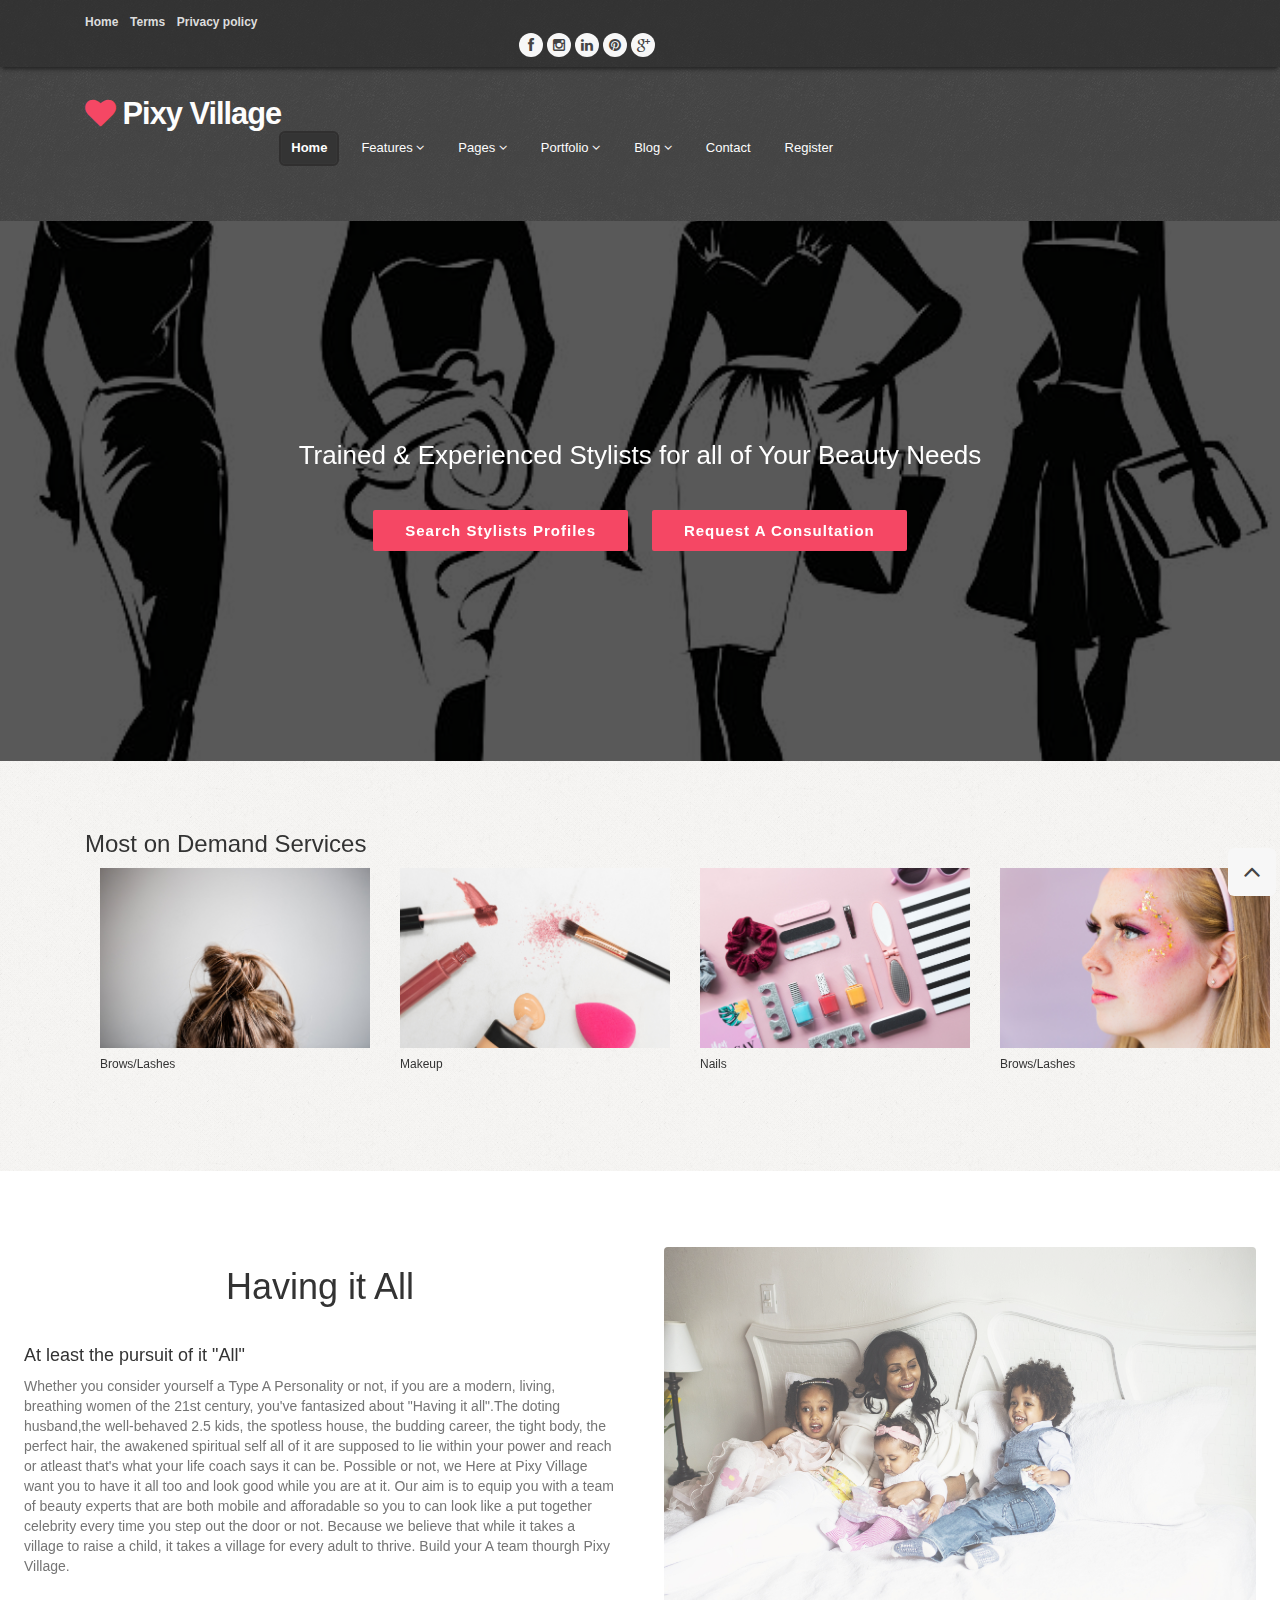
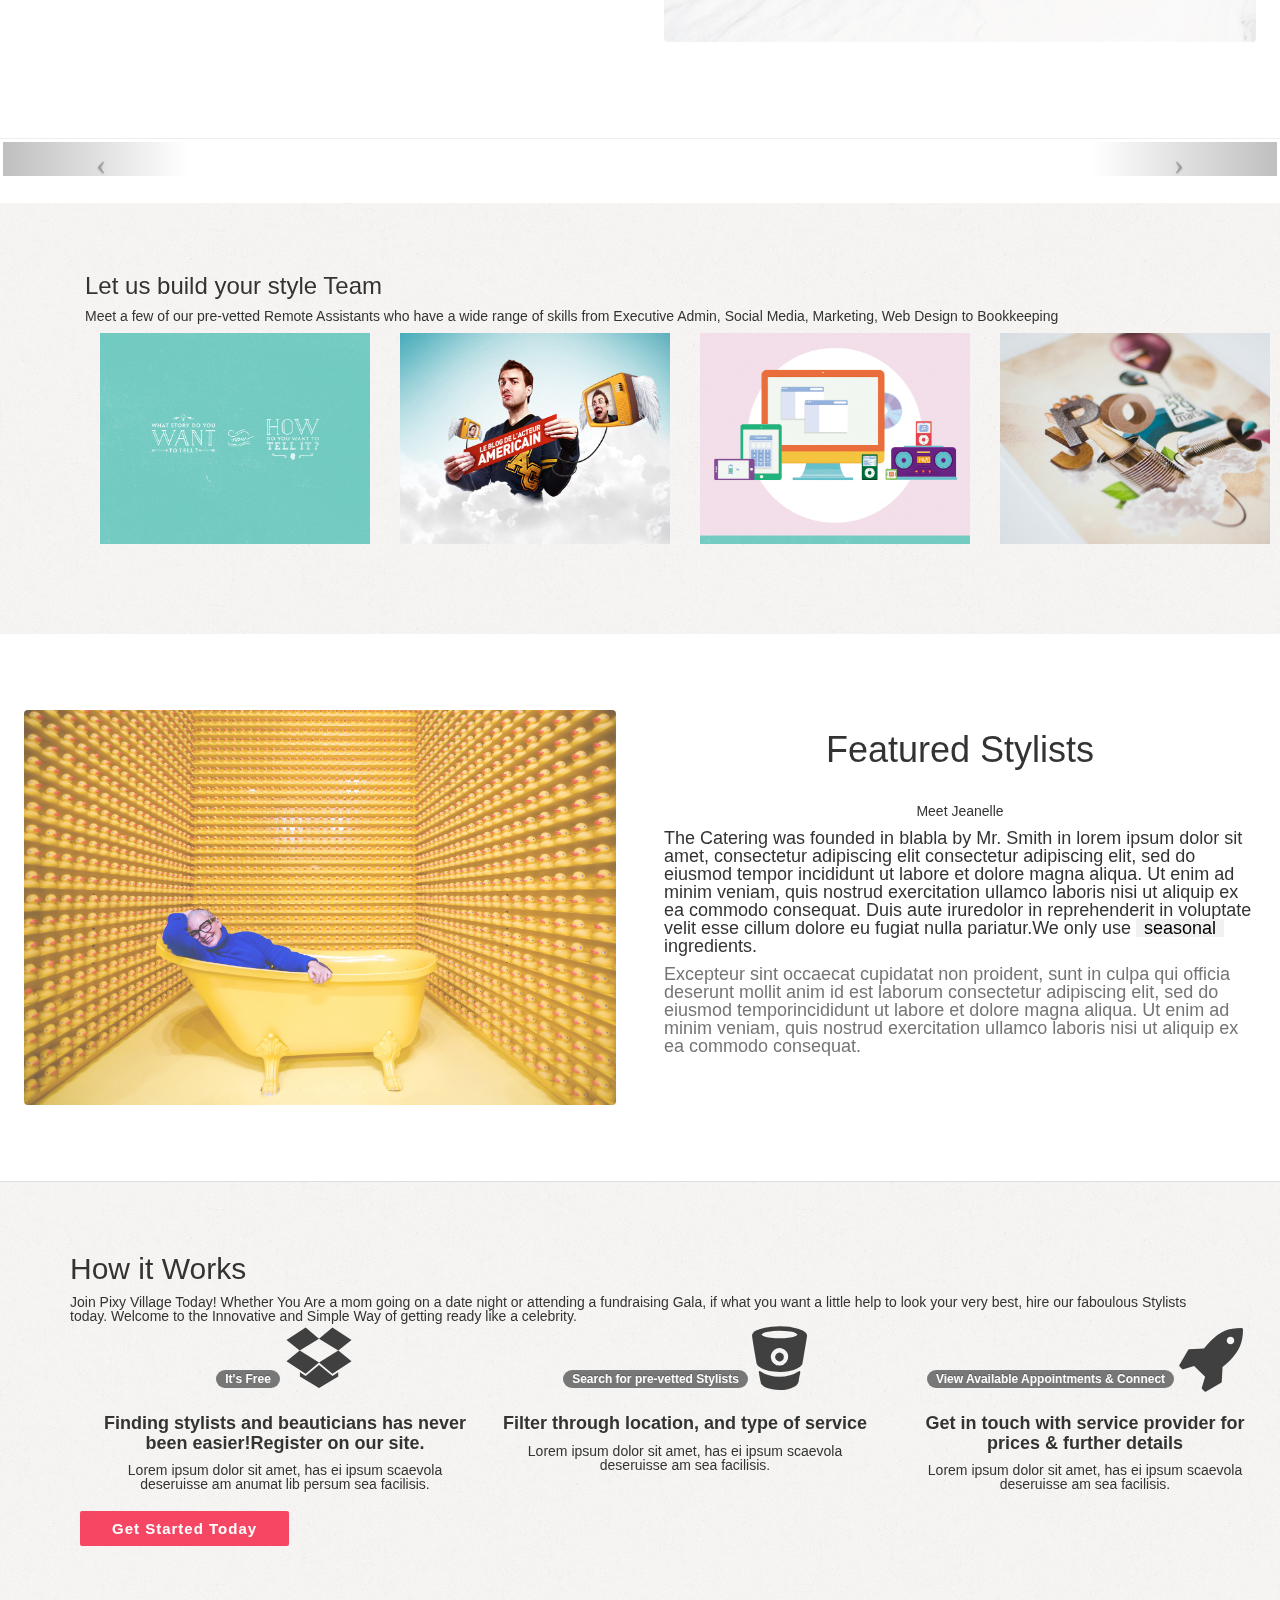
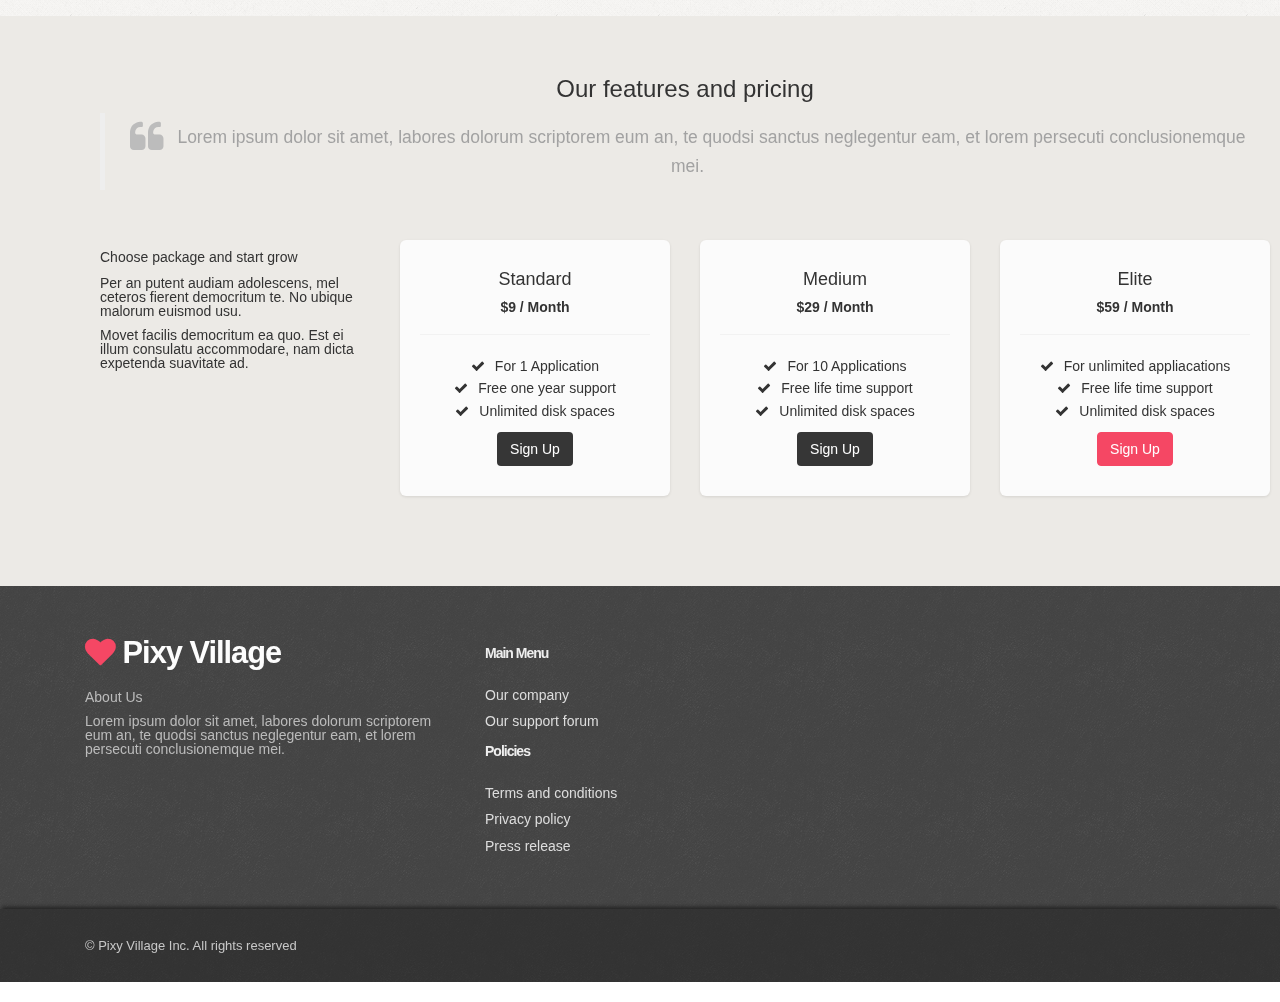
==== index.html @ 8a47b2da "Initial commit" ====
<!DOCTYPE html>
<html lang="en">

<head>
  <meta charset="utf-8">
  <title>Pixy Village</title>
  <meta name="viewport" content="width=device-width, initial-scale=1.0" />
  <meta name="description" content="Beauty Services Marketplace" />
  <meta name="author" content="" />

  <!-- css -->
  <link href="css/bootstrap.css" rel="stylesheet" />
  <link href="css/bootstrap-responsive.css" rel="stylesheet" />
  <link href="css/prettyPhoto.css" rel="stylesheet" />
  <link href="https://fonts.googleapis.com/css?family=Open+Sans:300,400,600,700" rel="stylesheet">
  <link href="css/style.css" rel="stylesheet">
  <link rel="stylesheet" href="https://www.w3schools.com/w3css/4/w3.css">
  <link rel="stylesheet" href="https://maxcdn.bootstrapcdn.com/bootstrap/3.4.0/css/bootstrap.min.css">
  <script src="https://ajax.googleapis.com/ajax/libs/jquery/3.4.1/jquery.min.js"></script>
  <script src="https://maxcdn.bootstrapcdn.com/bootstrap/3.4.0/js/bootstrap.min.js"></script>

  <!-- Theme skin -->
  <link id="t-colors" href="color/default.css" rel="stylesheet" />

  <!-- Fav and touch icons -->
  <link rel="apple-touch-icon-precomposed" sizes="144x144" href="ico/apple-touch-icon-144-precomposed.png" />
  <link rel="apple-touch-icon-precomposed" sizes="114x114" href="ico/apple-touch-icon-114-precomposed.png" />
  <link rel="apple-touch-icon-precomposed" sizes="72x72" href="ico/apple-touch-icon-72-precomposed.png" />
  <link rel="apple-touch-icon-precomposed" href="ico/apple-touch-icon-57-precomposed.png" />
  <link rel="shortcut icon" href="ico/favicon.png" />


</head>

<body>
  <div id="wrapper">
    <!-- start header -->
    <header>
      <div class="top">
        <div class="container">
          <div class="row">
            <div class="span6">
              <ul class="topmenu">
                <li><a href="#">Home</a> &#47;</li>
                <li><a href="#">Terms</a> &#47;</li>
                <li><a href="#">Privacy policy</a></li>
              </ul>
            </div>
            <div class="span6">

              <ul class="social-network">
                <li><a href="https://www.facebook.com/Pixy-Village-365127254213004/" data-placement="bottom" title="Facebook"><i class="icon-circled icon-bglight icon-facebook"></i></a></li>
                <li><a href="#" data-placement="bottom" title="Instagram"><i class="icon-circled icon-bglight icon-instagram"></i></a></li>
                <li><a href="#" data-placement="bottom" title="Linkedin"><i class="icon-circled icon-linkedin icon-bglight"></i></a></li>
                <li><a href="#" data-placement="bottom" title="Pinterest"><i class="icon-circled icon-pinterest  icon-bglight"></i></a></li>
                <li><a href="#" data-placement="bottom" title="Google +"><i class="icon-circled icon-google-plus icon-bglight"></i></a></li>
              </ul>

            </div>
          </div>
        </div>
      </div>
      <div class="container">


        <div class="row nomargin">
          <div class="span4">
            <div class="logo">
              <h1><a href="index.html"><i class="icon-tint"></i> Pixy Village </a></h1>
            </div>
          </div>
          <div class="span8">
            <div class="navbar navbar-static-top">
              <div class="navigation">
                <nav>
                  <ul class="nav topnav">
                    <li class="active">
                      <a href="index.html">Home</a>
                    </li>
                    <li class="dropdown">
                      <a href="#">Features <i class="icon-angle-down"></i></a>
                      <ul class="dropdown-menu">
                        <li><a href="typography.html">What We Do</a></li>
                        <li><a href="Blog.html">Blog/a></li>
                        <li><a href="icons.html">Icons</a></li>
                        <li><a href="icon-variations.html">Icon variations</a></li>
                      </ul>
                    </li>
                    <li class="dropdown">
                      <a href="#">Pages <i class="icon-angle-down"></i></a>
                      <ul class="dropdown-menu">
                        <li><a href="about.html">About us</a></li>
                        <li><a href="contact.html">Contact</a></li>
                        <li><a href="404.html">404</a></li>
                      </ul>
                    </li>
                    <li class="dropdown">
                      <a href="#">Portfolio <i class="icon-angle-down"></i></a>
                      <ul class="dropdown-menu">
                        <li><a href="portfolio-2cols.html">Portfolio 2 columns</a></li>
                        <li><a href="portfolio-3cols.html">Portfolio 3 columns</a></li>
                        <li><a href="portfolio-4cols.html">Portfolio 4 columns</a></li>
                        <li><a href="portfolio-detail.html">Portfolio detail</a></li>
                      </ul>
                    </li>
                    <li class="dropdown">
                      <a href="#">Blog <i class="icon-angle-down"></i></a>
                      <ul class="dropdown-menu">
                        <li><a href="blog-left-sidebar.html">Blog left sidebar</a></li>
                        <li><a href="blog-right-sidebar.html">Blog right sidebar</a></li>
                        <li><a href="post-left-sidebar.html">Post left sidebar</a></li>
                        <li><a href="post-right-sidebar.html">Post right sidebar</a></li>
                      </ul>
                    </li>
                    <li>
                    <a href="contact.html">Contact </a>
                    </li>
                    <li>
                    <a href="register.html">Register</a>
                    </li>
                  </ul>
                </nav>
              </div>
              <!-- end navigation -->
            </div>
          </div>
        </div>
      </div>
    </header>
    <!-- end header -->

    <!-- section intro -->
    <section id="intro">
      <div class="intro-content">
        <h3>Trained & Experienced Stylists for all of Your Beauty Needs</h3>
      <!--  <h3>Lorem ipsum dolor sit amet, elit persecuti efficiendi</h3> -->
        <div>
          <a href="#content" class="btn-get-started scrollto">Search Stylists Profiles</a>
          <a href="#content" class="btn-get-started scrollto">Request A Consultation</a>
        </div>
      </div>
    </section>
    <!-- /section intro -->


    <section id="works">
      <div class="container">
        <div class="row">
          <div class="span12">
            <h3>Most on Demand Services</h3>
            <div class="row">

              <div class="grid cs-style-3">
                <div class="span3">
                  <div class="item">
                    <figure>
                      <div><img src="img/bun.jpg" alt=""></div>
                        <h6>Brows/Lashes</h6>

                      <figcaption>

                        <p>
                          <a href="img/dummies/works/big.png" data-pretty="prettyPhoto[gallery1]" title="Portfolio caption here"><i class="icon-zoom-in icon-circled icon-bglight icon-2x active"></i></a>
                          <a href="#"><i class="icon-file icon-circled icon-bglight icon-2x active"></i></a>
                        </p>
                      </figcaption>
                    </figure>
                  </div>
                </div>
                <div class="span3">
                  <div class="item">
                    <figure>
                      <div><img src="img/makeup.jpg" alt=""></div>
                      <h6>Makeup</h6>
                      <figcaption>
                        <p>
                          <a href="img/dummies/works/big.png" data-pretty="prettyPhoto[gallery1]" title="Portfolio caption here"><i class="icon-zoom-in icon-circled icon-bglight icon-2x active"></i></a>
                          <a href="#"><i class="icon-file icon-circled icon-bglight icon-2x active"></i></a>
                        </p>
                      </figcaption>
                    </figure>
                  </div>
                </div>
                <div class="span3">
                  <div class="item">
                    <figure>
                      <div><img src="img/nails.jpg" alt=""></div>
                      <h6>Nails</h6>
                      <figcaption>
                        <p>
                          <a href="img/dummies/works/big.png" data-pretty="prettyPhoto[gallery1]" title="Portfolio caption here"><i class="icon-zoom-in icon-circled icon-bglight icon-2x active"></i></a>
                          <a href="#"><i class="icon-file icon-circled icon-bglight icon-2x active"></i></a>
                        </p>
                      </figcaption>
                    </figure>
                  </div>
                </div>
                <div class="span3">
                  <div class="item">
                    <figure>
                      <div><img src="img/glitter-makeup-costume.jpg" alt=""></div>
                      <h6>Brows/Lashes</h6>
                      <figcaption>
                        <p>
                          <a href="img/dummies/works/big.png" data-pretty="prettyPhoto[gallery1]" title="Portfolio caption here"><i class="icon-zoom-in icon-circled icon-bglight icon-2x active"></i></a>
                          <a href="#"><i class="icon-file icon-circled icon-bglight icon-2x active"></i></a>
                        </p>
                      </figcaption>
                    </figure>
                  </div>
                </div>
              </div>

            </div>
          </div>
        </div>
      </div>
    </section>

    <!-- Menu Section -->
      <div class="w3-row w3-padding-64" id="menu">
        <div class="w3-col l6 w3-padding-large">
          <h1 class="w3-center">Having it All</h1><br>
          <h4>At least the pursuit of it "All"</h4>
          <p class="w3-text-grey">Whether you consider yourself a Type A Personality or not, if you are a modern, living,
            breathing women of the 21st century, you've fantasized about "Having it all".The doting husband,the well-behaved 2.5 kids, the spotless house,
            the budding career, the tight body, the perfect hair, the awakened spiritual self all of it are supposed to lie within your power and reach
            or atleast that's what your life coach says it can be. Possible or not, we Here at Pixy Village want you to have it all too and look good while you are at it.
          Our aim is to equip you with a team of beauty experts that are both mobile and afforadable so you to can look like a put together celebrity every time you
          step out the door or not. Because we believe that while it takes a village to raise a child, it takes a village for every adult to thrive. Build your A team thourgh Pixy Village.</p><br>


        </div>

        <div class="w3-col l6 w3-padding-large">
          <img src="img/mother.jpg" class="w3-round w3-image w3-opacity-min" alt="Menu" style="width:100%">
        </div>
      </div>

      <hr>







<!--carousel section-->

<div id="carousel-example-generic" class="carousel slide">
  <!-- Indicators -->
  <ol class="carousel-indicators">
    <li data-target="#carousel-example-generic" data-slide-to="0" class="active"></li>
    <li data-target="#carousel-example-generic" data-slide-to="1"></li>
    <li data-target="#carousel-example-generic" data-slide-to="2"></li>
      <li data-target="#carousel-example-generic" data-slide-to="3"></li>
  </ol>

  <!-- Wrapper for slides -->
  <div class="carousel-inner">
       <!-- Slide -->
    <div class="item active">
        <div class="row">
            <div class="col-sm-3 col-xs-6">
                <img src=img/guido.jpg" alt=""/>
                <div class="carousel-caption">This is a caption</div>
            </div>
            <div class="col-sm-3 col-xs-6">
                <img src="img/guido.jpg" alt=""/>
                <div class="carousel-caption">This is a caption</div>
            </div>
            <div class="col-sm-3 col-xs-6">
                <img src="img/guido.jpg" alt=""/>
                <div class="carousel-caption">This is a caption</div>
            </div>
            <div class="col-sm-3 col-xs-6">
                <img src="img/guido.jpg" alt=""/>
                <div class="carousel-caption">This is a caption</div>
            </div>
        </div>
    </div>
       <!-- Slide -->
    <div class="item">
        <div class="row">
            <div class="col-sm-3 col-xs-6">
                <img src="http://placehold.it/260x180" alt=""/>
                <div class="carousel-caption">This is a caption</div>
            </div>
            <div class="col-sm-3 col-xs-6">
                <img src="http://placehold.it/260x180" alt=""/>
                <div class="carousel-caption">This is a caption</div>
            </div>
            <div class="col-sm-3 col-xs-6">
                <img src="http://placehold.it/260x180" alt=""/>
                <div class="carousel-caption">This is a caption</div>
            </div>
            <div class="col-sm-3 col-xs-6">
                <img src="http://placehold.it/260x180" alt=""/>
                <div class="carousel-caption">This is a caption</div>
            </div>
        </div>
    </div>
       <!-- Slide -->
    <div class="item">
        <div class="row">
            <div class="col-sm-3 col-xs-6">
                <img src="http://placehold.it/260x180" alt=""/>
                <div class="carousel-caption">This is a caption</div>
            </div>
            <div class="col-sm-3 col-xs-6">
                <img src="http://placehold.it/260x180" alt=""/>
                <div class="carousel-caption">This is a caption</div>
            </div>
            <div class="col-sm-3 col-xs-6">
                <img src="http://placehold.it/260x180" alt=""/>
                <div class="carousel-caption">This is a caption</div>
            </div>
            <div class="col-sm-3 col-xs-6">
                <img src="http://placehold.it/260x180" alt=""/>
                <div class="carousel-caption">This is a caption</div>
            </div>
        </div>
    </div>

</div>
  <!-- Controls -->
  <a class="left carousel-control" href="#carousel-example-generic" data-slide="prev">
    <span class="icon-prev"></span>
  </a>
  <a class="right carousel-control" href="#carousel-example-generic" data-slide="next">
    <span class="icon-next"></span>
  </a>


<style>

  .carousel.slide img {
    width:100%;
    height:auto;
}


</style>


<script>
  $('#carousel-example-generic').carousel({wrap: true});

</script>









<!-- Style Team section -->

      <section id="works">
        <div class="container">
          <div class="row">
            <div class="span12">
              <h3>Let us build your style Team</h3>

              <p>Meet a few of our pre-vetted Remote Assistants who have a wide range of skills from Executive Admin, Social Media, Marketing, Web Design to Bookkeeping</p>
              <div class="row">

                <div class="grid cs-style-3">
                  <div class="span3">
                    <div class="item">
                      <figure>
                        <div><img src="img/dummies/works/1.jpg" alt=""></div>
                        <figcaption>
                          <h3>Portfolio name</h3>
                          <p>
                            <a href="img/dummies/works/big.png" data-pretty="prettyPhoto[gallery1]" title="Portfolio caption here"><i class="icon-zoom-in icon-circled icon-bglight icon-2x active"></i></a>
                            <a href="#"><i class="icon-file icon-circled icon-bglight icon-2x active"></i></a>
                          </p>
                        </figcaption>
                      </figure>
                    </div>
                  </div>
                  <div class="span3">
                    <div class="item">
                      <figure>
                        <div><img src="img/dummies/works/2.jpg" alt=""></div>
                        <figcaption>
                          <h3>Portfolio name</h3>
                          <p>
                            <a href="img/dummies/works/big.png" data-pretty="prettyPhoto[gallery1]" title="Portfolio caption here"><i class="icon-zoom-in icon-circled icon-bglight icon-2x active"></i></a>
                            <a href="#"><i class="icon-file icon-circled icon-bglight icon-2x active"></i></a>
                          </p>
                        </figcaption>
                      </figure>
                    </div>
                  </div>
                  <div class="span3">
                    <div class="item">
                      <figure>
                        <div><img src="img/dummies/works/3.jpg" alt=""></div>
                        <figcaption>
                          <h3>Portfolio name</h3>
                          <p>
                            <a href="img/dummies/works/big.png" data-pretty="prettyPhoto[gallery1]" title="Portfolio caption here"><i class="icon-zoom-in icon-circled icon-bglight icon-2x active"></i></a>
                            <a href="#"><i class="icon-file icon-circled icon-bglight icon-2x active"></i></a>
                          </p>
                        </figcaption>
                      </figure>
                    </div>
                  </div>
                  <div class="span3">
                    <div class="item">
                      <figure>
                        <div><img src="img/dummies/works/4.jpg" alt=""></div>
                        <figcaption>
                          <h3>Portfolio name</h3>
                          <p>
                            <a href="img/dummies/works/big.png" data-pretty="prettyPhoto[gallery1]" title="Portfolio caption here"><i class="icon-zoom-in icon-circled icon-bglight icon-2x active"></i></a>
                            <a href="#"><i class="icon-file icon-circled icon-bglight icon-2x active"></i></a>
                          </p>
                        </figcaption>
                      </figure>
                    </div>
                  </div>
                </div>

              </div>
            </div>
          </div>
        </div>
      </section>


    <!-- About Section -->
  <div class="w3-row w3-padding-64" id="about">
    <div class="w3-col m6 w3-padding-large w3-hide-small">
     <img src="img/bathtub.jpg" class="w3-round w3-image w3-opacity-min" alt="Table Setting" width="600" height="750">
    </div>

    <div class="w3-col m6 w3-padding-large">
      <h1 class="w3-center">Featured Stylists</h1><br>
      <h5 class="w3-center">Meet Jeanelle</h5>
      <p class="w3-large">The Catering was founded in blabla by Mr. Smith in lorem ipsum dolor sit amet, consectetur adipiscing elit consectetur adipiscing elit, sed do eiusmod tempor incididunt ut labore et dolore magna aliqua. Ut enim ad minim veniam, quis nostrud exercitation ullamco laboris nisi ut aliquip ex ea commodo consequat. Duis aute iruredolor in reprehenderit in voluptate velit esse cillum dolore eu fugiat nulla pariatur.We only use <span class="w3-tag w3-light-grey">seasonal</span> ingredients.</p>
      <p class="w3-large w3-text-grey w3-hide-medium">Excepteur sint occaecat cupidatat non proident, sunt in culpa qui officia deserunt mollit anim id est laborum consectetur adipiscing elit, sed do eiusmod temporincididunt ut labore et dolore magna aliqua. Ut enim ad minim veniam, quis nostrud exercitation ullamco laboris nisi ut aliquip ex ea commodo consequat.</p>
    </div>
  </div>



    <section id="content">
      <div class="container">

<h2>How it Works</h2>


Join Pixy Village Today! Whether You Are a mom going on a date night or attending a
fundraising Gala, if what you want a little help to look your very best, hire our faboulous Stylists today.
Welcome to the Innovative and Simple Way of getting ready like a celebrity.

        <div class="row">
          <div class="span12">
            <div class="row">
              <div class="span4">
                <div class="box aligncenter">
                  <div class="icon">
                    <span class="badge badge-info badge-circled">It's Free</span>
                    <i class="ico icon-dropbox icon-5x"></i>
                  </div>
                  <div class="text">
                    <h4><strong>Finding stylists and beauticians has never been easier!Register on our site.</strong></h4>
                    <p>
                      Lorem ipsum dolor sit amet, has ei ipsum scaevola deseruisse am anumat lib persum sea facilisis.
                    </p>
                  <!--  <a href="#">Learn More</a> -->
                  </div>
                </div>
              </div>

              <div class="span4">
                <div class="box aligncenter">
                  <div class="icon">
                    <span class="badge badge-success badge-circled">Search for pre-vetted Stylists</span>
                    <i class="ico icon-bitbucket icon-5x"></i>
                  </div>
                  <div class="text">
                    <h4><strong>Filter through location, and type of service</strong></h4>
                    <p>
                      Lorem ipsum dolor sit amet, has ei ipsum scaevola deseruisse am sea facilisis.
                    </p>

                  </div>
                </div>
              </div>
              <div class="span4">
                <div class="box aligncenter">
                  <div class="icon">
                    <span class="badge badge-warning badge-circled">View Available Appointments & Connect</span>
                    <i class="ico icon-rocket icon-5x"></i>
                  </div>
                  <div class="text">
                    <h4><strong>Get in touch with service provider for prices & further details</strong></h4>
                    <p>
                      Lorem ipsum dolor sit amet, has ei ipsum scaevola deseruisse am sea facilisis.
                    </p>

                  </div>
                </div>
              </div>
              <a href="#content" class="btn-get-started scrollto">Get Started Today</a>
            </div>
          </div>
        </div>

<!--
        <div class="row">
          <div class="span12">
            <div class="cta-box">
              <div class="row">
                <div class="span8">
                  <div class="cta-text">
                    <h2>Special price in very <span>limited</span> times</h2>
                  </div>
                </div>
                <div class="span4">
                  <div class="cta-btn">
                    <a href="#" class="btn btn-color">Call Action <i class="icon-caret-right"></i></a>
                  </div>
                </div>

              </div>


            </div>
          </div>
        </div> -->

      </div>
    </section>

    <section id="offer">
      <div class="container">
        <div class="row">
          <div class="span12">
            <div class="row">
              <div class="span12">
                <div class="aligncenter">
                  <h3>Our features and pricing</h3>
                  <blockquote>
                    Lorem ipsum dolor sit amet, labores dolorum scriptorem eum an, te quodsi sanctus neglegentur eam, et lorem persecuti conclusionemque mei.
                  </blockquote>
                </div>
              </div>
            </div>

            <div class="row">

              <div class="span3">
                <h5>Choose package and start grow</h5>
                <p>
                  Per an putent audiam adolescens, mel ceteros fierent democritum te. No ubique malorum euismod usu.
                </p>
                <p>
                  Movet facilis democritum ea quo. Est ei illum consulatu accommodare, nam dicta expetenda suavitate ad.
                </p>
              </div>

              <div class="span3">
                <div class="pricing-box-plain">
                  <div class="heading">
                    <h4>Standard</h4>
                    <span>$9 / Month</span>
                  </div>
                  <div class="desc">
                    <ul>
                      <li>For 1 Application</li>
                      <li>Free one year support</li>
                      <li>Unlimited disk spaces</li>
                    </ul>
                  </div>
                  <div class="action">
                    <a href="#" class="btn btn-inverse">Sign Up</a>
                  </div>
                </div>
              </div>

              <div class="span3">
                <div class="pricing-box-plain">
                  <div class="heading">
                    <h4>Medium</h4>
                    <span>$29 / Month</span>
                  </div>
                  <div class="desc">
                    <ul>
                      <li>For 10 Applications</li>
                      <li>Free life time support</li>
                      <li>Unlimited disk spaces</li>
                    </ul>
                  </div>
                  <div class="action">
                    <a href="#" class="btn btn-inverse">Sign Up</a>
                  </div>
                </div>
              </div>

              <div class="span3">
                <div class="pricing-box-plain">
                  <div class="heading">
                    <h4>Elite</h4>
                    <span>$59 / Month</span>
                  </div>
                  <div class="desc">
                    <ul>
                      <li>For unlimited appliacations</li>
                      <li>Free life time support</li>
                      <li>Unlimited disk spaces</li>
                    </ul>
                  </div>
                  <div class="action">
                    <a href="#" class="btn btn-color">Sign Up</a>
                  </div>
                </div>
              </div>
            </div>

          </div>
        </div>

      </div>
    </section>



    <footer>
      <div class="container">
        <div class="row">
          <div class="span4">
            <div class="widget">
              <div class="footer_logo">
                <h3><a href="index.html"><i class="icon-tint"></i> Pixy Village</a></h3>
              </div>
              <p>About Us</p>


                Lorem ipsum dolor sit amet, labores dolorum scriptorem eum an, te quodsi sanctus neglegentur eam, et lorem persecuti conclusionemque mei.
              </p>


            </div>
          </div>
          <div class="span4">
            <div class="widget">
              <h5 class="widgetheading">Main Menu</h5>
              <ul class="link-list">
                <li><a href="#">Our company</a></li>
                <li><a href="#">Our support forum</a></li>
              </ul>

            </div>
          </div>
          <div class="span4">
            <div class="widget">
              <h5 class="widgetheading">Policies</h5>
              <ul class="link-list">
                <li><a href="#">Terms and conditions</a></li>
                <li><a href="#">Privacy policy</a></li>
                <li><a href="#">Press release</a></li>

              </ul>
            </div>
          </div>
        </div>
      </div>







      <div id="sub-footer">
        <div class="container">
          <div class="row">
            <div class="span6">
              <div class="copyright">
                <p><span>&copy; Pixy Village Inc. All rights reserved</span></p>
              </div>

            </div>


    </footer>
  </div>
  <a href="#" class="scrollup"><i class="icon-angle-up icon-rounded icon-bglight icon-2x"></i></a>

  <!-- javascript
    ================================================== -->
  <!-- Placed at the end of the document so the pages load faster -->
  <script src="js/jquery.js"></script>
  <script src="js/jquery.easing.1.3.js"></script>
  <script src="js/bootstrap.js"></script>
  <script src="js/modernizr.custom.js"></script>
  <script src="js/toucheffects.js"></script>
  <script src="js/google-code-prettify/prettify.js"></script>
  <script src="js/jquery.prettyPhoto.js"></script>
  <script src="js/portfolio/jquery.quicksand.js"></script>
  <script src="js/portfolio/setting.js"></script>
  <script src="js/animate.js"></script>

  <!-- Template Custom JavaScript File -->
  <script src="js/custom.js"></script>

</body>

</html>
---- css/prettyPhoto.css ----
div.pp_default .pp_top,div.pp_default .pp_top .pp_middle,div.pp_default .pp_top .pp_left,div.pp_default .pp_top .pp_right,div.pp_default .pp_bottom,div.pp_default .pp_bottom .pp_left,div.pp_default .pp_bottom .pp_middle,div.pp_default .pp_bottom .pp_right{height:13px}
div.pp_default .pp_top .pp_left{background:url(../img/prettyPhoto/default/sprite.png) -78px -93px no-repeat}
div.pp_default .pp_top .pp_middle{background:url(../img/prettyPhoto/default/sprite_x.png) top left repeat-x}
div.pp_default .pp_top .pp_right{background:url(../img/prettyPhoto/default/sprite.png) -112px -93px no-repeat}
div.pp_default .pp_content .ppt{color:#f8f8f8}
div.pp_default .pp_content_container .pp_left{background:url(../img/prettyPhoto/default/sprite_y.png) -7px 0 repeat-y;padding-left:13px}
div.pp_default .pp_content_container .pp_right{background:url(../img/prettyPhoto/default/sprite_y.png) top right repeat-y;padding-right:13px}
div.pp_default .pp_next:hover{background:url(../img/prettyPhoto/default/sprite_next.png) center right no-repeat;cursor:pointer}
div.pp_default .pp_previous:hover{background:url(../img/prettyPhoto/default/sprite_prev.png) center left no-repeat;cursor:pointer}
div.pp_default .pp_expand{background:url(../img/prettyPhoto/default/sprite.png) 0 -29px no-repeat;cursor:pointer;width:28px;height:28px}
div.pp_default .pp_expand:hover{background:url(../img/prettyPhoto/default/sprite.png) 0 -56px no-repeat;cursor:pointer}
div.pp_default .pp_contract{background:url(../img/prettyPhoto/default/sprite.png) 0 -84px no-repeat;cursor:pointer;width:28px;height:28px}
div.pp_default .pp_contract:hover{background:url(../img/prettyPhoto/default/sprite.png) 0 -113px no-repeat;cursor:pointer}
div.pp_default .pp_close{width:30px;height:30px;background:url(../img/prettyPhoto/default/sprite.png) 2px 1px no-repeat;cursor:pointer}
div.pp_default .pp_gallery ul li a{background:url(../img/prettyPhoto/default/default_thumb.png) center center #f8f8f8;border:1px solid #aaa}
div.pp_default .pp_social{margin-top:7px}
div.pp_default .pp_gallery a.pp_arrow_previous,div.pp_default .pp_gallery a.pp_arrow_next{position:static;left:auto}
div.pp_default .pp_nav .pp_play,div.pp_default .pp_nav .pp_pause{background:url(../img/prettyPhoto/default/sprite.png) -51px 1px no-repeat;height:30px;width:30px}
div.pp_default .pp_nav .pp_pause{background-position:-51px -29px}
div.pp_default a.pp_arrow_previous,div.pp_default a.pp_arrow_next{background:url(../img/prettyPhoto/default/sprite.png) -31px -3px no-repeat;height:20px;width:20px;margin:4px 0 0}
div.pp_default a.pp_arrow_next{left:52px;background-position:-82px -3px}
div.pp_default .pp_content_container .pp_details{margin-top:5px}
div.pp_default .pp_nav{clear:none;height:30px;width:110px;position:relative}
div.pp_default .pp_nav .currentTextHolder{font-family:Georgia;font-style:italic;color:#999;font-size:11px;left:75px;line-height:25px;position:absolute;top:2px;margin:0;padding:0 0 0 10px}
div.pp_default .pp_close:hover,div.pp_default .pp_nav .pp_play:hover,div.pp_default .pp_nav .pp_pause:hover,div.pp_default .pp_arrow_next:hover,div.pp_default .pp_arrow_previous:hover{opacity:0.7}
div.pp_default .pp_description{font-size:11px;font-weight:700;line-height:14px;margin:5px 50px 5px 0}
div.pp_default .pp_bottom .pp_left{background:url(../img/prettyPhoto/default/sprite.png) -78px -127px no-repeat}
div.pp_default .pp_bottom .pp_middle{background:url(../img/prettyPhoto/default/sprite_x.png) bottom left repeat-x}
div.pp_default .pp_bottom .pp_right{background:url(../img/prettyPhoto/default/sprite.png) -112px -127px no-repeat}
div.pp_default .pp_loaderIcon{background:url(../img/prettyPhoto/default/loader.gif) center center no-repeat}
div.light_rounded .pp_top .pp_left{background:url(../img/prettyPhoto/light_rounded/sprite.png) -88px -53px no-repeat}
div.light_rounded .pp_top .pp_right{background:url(../img/prettyPhoto/light_rounded/sprite.png) -110px -53px no-repeat}
div.light_rounded .pp_next:hover{background:url(../img/prettyPhoto/light_rounded/btnNext.png) center right no-repeat;cursor:pointer}
div.light_rounded .pp_previous:hover{background:url(../img/prettyPhoto/light_rounded/btnPrevious.png) center left no-repeat;cursor:pointer}
div.light_rounded .pp_expand{background:url(../img/prettyPhoto/light_rounded/sprite.png) -31px -26px no-repeat;cursor:pointer}
div.light_rounded .pp_expand:hover{background:url(../img/prettyPhoto/light_rounded/sprite.png) -31px -47px no-repeat;cursor:pointer}
div.light_rounded .pp_contract{background:url(../img/prettyPhoto/light_rounded/sprite.png) 0 -26px no-repeat;cursor:pointer}
div.light_rounded .pp_contract:hover{background:url(../img/prettyPhoto/light_rounded/sprite.png) 0 -47px no-repeat;cursor:pointer}
div.light_rounded .pp_close{width:75px;height:22px;background:url(../img/prettyPhoto/light_rounded/sprite.png) -1px -1px no-repeat;cursor:pointer}
div.light_rounded .pp_nav .pp_play{background:url(../img/prettyPhoto/light_rounded/sprite.png) -1px -100px no-repeat;height:15px;width:14px}
div.light_rounded .pp_nav .pp_pause{background:url(../img/prettyPhoto/light_rounded/sprite.png) -24px -100px no-repeat;height:15px;width:14px}
div.light_rounded .pp_arrow_previous{background:url(../img/prettyPhoto/light_rounded/sprite.png) 0 -71px no-repeat}
div.light_rounded .pp_arrow_next{background:url(../img/prettyPhoto/light_rounded/sprite.png) -22px -71px no-repeat}
div.light_rounded .pp_bottom .pp_left{background:url(../img/prettyPhoto/light_rounded/sprite.png) -88px -80px no-repeat}
div.light_rounded .pp_bottom .pp_right{background:url(../img/prettyPhoto/light_rounded/sprite.png) -110px -80px no-repeat}
div.dark_rounded .pp_top .pp_left{background:url(../img/prettyPhoto/dark_rounded/sprite.png) -88px -53px no-repeat}
div.dark_rounded .pp_top .pp_right{background:url(../img/prettyPhoto/dark_rounded/sprite.png) -110px -53px no-repeat}
div.dark_rounded .pp_content_container .pp_left{background:url(../img/prettyPhoto/dark_rounded/contentPattern.png) top left repeat-y}
div.dark_rounded .pp_content_container .pp_right{background:url(../img/prettyPhoto/dark_rounded/contentPattern.png) top right repeat-y}
div.dark_rounded .pp_next:hover{background:url(../img/prettyPhoto/dark_rounded/btnNext.png) center right no-repeat;cursor:pointer}
div.dark_rounded .pp_previous:hover{background:url(../img/prettyPhoto/dark_rounded/btnPrevious.png) center left no-repeat;cursor:pointer}
div.dark_rounded .pp_expand{background:url(../img/prettyPhoto/dark_rounded/sprite.png) -31px -26px no-repeat;cursor:pointer}
div.dark_rounded .pp_expand:hover{background:url(../img/prettyPhoto/dark_rounded/sprite.png) -31px -47px no-repeat;cursor:pointer}
div.dark_rounded .pp_contract{background:url(../img/prettyPhoto/dark_rounded/sprite.png) 0 -26px no-repeat;cursor:pointer}
div.dark_rounded .pp_contract:hover{background:url(../img/prettyPhoto/dark_rounded/sprite.png) 0 -47px no-repeat;cursor:pointer}
div.dark_rounded .pp_close{width:75px;height:22px;background:url(../img/prettyPhoto/dark_rounded/sprite.png) -1px -1px no-repeat;cursor:pointer}
div.dark_rounded .pp_description{margin-right:85px;color:#fff}
div.dark_rounded .pp_nav .pp_play{background:url(../img/prettyPhoto/dark_rounded/sprite.png) -1px -100px no-repeat;height:15px;width:14px}
div.dark_rounded .pp_nav .pp_pause{background:url(../img/prettyPhoto/dark_rounded/sprite.png) -24px -100px no-repeat;height:15px;width:14px}
div.dark_rounded .pp_arrow_previous{background:url(../img/prettyPhoto/dark_rounded/sprite.png) 0 -71px no-repeat}
div.dark_rounded .pp_arrow_next{background:url(../img/prettyPhoto/dark_rounded/sprite.png) -22px -71px no-repeat}
div.dark_rounded .pp_bottom .pp_left{background:url(../img/prettyPhoto/dark_rounded/sprite.png) -88px -80px no-repeat}
div.dark_rounded .pp_bottom .pp_right{background:url(../img/prettyPhoto/dark_rounded/sprite.png) -110px -80px no-repeat}
div.dark_rounded .pp_loaderIcon{background:url(../img/prettyPhoto/dark_rounded/loader.gif) center center no-repeat}
div.dark_square .pp_left,div.dark_square .pp_middle,div.dark_square .pp_right,div.dark_square .pp_content{background:#000}
div.dark_square .pp_description{color:#fff;margin:0 85px 0 0}
div.dark_square .pp_loaderIcon{background:url(../img/prettyPhoto/dark_square/loader.gif) center center no-repeat}
div.dark_square .pp_expand{background:url(../img/prettyPhoto/dark_square/sprite.png) -31px -26px no-repeat;cursor:pointer}
div.dark_square .pp_expand:hover{background:url(../img/prettyPhoto/dark_square/sprite.png) -31px -47px no-repeat;cursor:pointer}
div.dark_square .pp_contract{background:url(../img/prettyPhoto/dark_square/sprite.png) 0 -26px no-repeat;cursor:pointer}
div.dark_square .pp_contract:hover{background:url(../img/prettyPhoto/dark_square/sprite.png) 0 -47px no-repeat;cursor:pointer}
div.dark_square .pp_close{width:75px;height:22px;background:url(../img/prettyPhoto/dark_square/sprite.png) -1px -1px no-repeat;cursor:pointer}
div.dark_square .pp_nav{clear:none}
div.dark_square .pp_nav .pp_play{background:url(../img/prettyPhoto/dark_square/sprite.png) -1px -100px no-repeat;height:15px;width:14px}
div.dark_square .pp_nav .pp_pause{background:url(../img/prettyPhoto/dark_square/sprite.png) -24px -100px no-repeat;height:15px;width:14px}
div.dark_square .pp_arrow_previous{background:url(../img/prettyPhoto/dark_square/sprite.png) 0 -71px no-repeat}
div.dark_square .pp_arrow_next{background:url(../img/prettyPhoto/dark_square/sprite.png) -22px -71px no-repeat}
div.dark_square .pp_next:hover{background:url(../img/prettyPhoto/dark_square/btnNext.png) center right no-repeat;cursor:pointer}
div.dark_square .pp_previous:hover{background:url(../img/prettyPhoto/dark_square/btnPrevious.png) center left no-repeat;cursor:pointer}
div.light_square .pp_expand{background:url(../img/prettyPhoto/light_square/sprite.png) -31px -26px no-repeat;cursor:pointer}
div.light_square .pp_expand:hover{background:url(../img/prettyPhoto/light_square/sprite.png) -31px -47px no-repeat;cursor:pointer}
div.light_square .pp_contract{background:url(../img/prettyPhoto/light_square/sprite.png) 0 -26px no-repeat;cursor:pointer}
div.light_square .pp_contract:hover{background:url(../img/prettyPhoto/light_square/sprite.png) 0 -47px no-repeat;cursor:pointer}
div.light_square .pp_close{width:75px;height:22px;background:url(../img/prettyPhoto/light_square/sprite.png) -1px -1px no-repeat;cursor:pointer}
div.light_square .pp_nav .pp_play{background:url(../img/prettyPhoto/light_square/sprite.png) -1px -100px no-repeat;height:15px;width:14px}
div.light_square .pp_nav .pp_pause{background:url(../img/prettyPhoto/light_square/sprite.png) -24px -100px no-repeat;height:15px;width:14px}
div.light_square .pp_arrow_previous{background:url(../img/prettyPhoto/light_square/sprite.png) 0 -71px no-repeat}
div.light_square .pp_arrow_next{background:url(../img/prettyPhoto/light_square/sprite.png) -22px -71px no-repeat}
div.light_square .pp_next:hover{background:url(../img/prettyPhoto/light_square/btnNext.png) center right no-repeat;cursor:pointer}
div.light_square .pp_previous:hover{background:url(../img/prettyPhoto/light_square/btnPrevious.png) center left no-repeat;cursor:pointer}
div.facebook .pp_top .pp_left{background:url(../img/prettyPhoto/facebook/sprite.png) -88px -53px no-repeat}
div.facebook .pp_top .pp_middle{background:url(../img/prettyPhoto/facebook/contentPatternTop.png) top left repeat-x}
div.facebook .pp_top .pp_right{background:url(../img/prettyPhoto/facebook/sprite.png) -110px -53px no-repeat}
div.facebook .pp_content_container .pp_left{background:url(../img/prettyPhoto/facebook/contentPatternLeft.png) top left repeat-y}
div.facebook .pp_content_container .pp_right{background:url(../img/prettyPhoto/facebook/contentPatternRight.png) top right repeat-y}
div.facebook .pp_expand{background:url(../img/prettyPhoto/facebook/sprite.png) -31px -26px no-repeat;cursor:pointer}
div.facebook .pp_expand:hover{background:url(../img/prettyPhoto/facebook/sprite.png) -31px -47px no-repeat;cursor:pointer}
div.facebook .pp_contract{background:url(../img/prettyPhoto/facebook/sprite.png) 0 -26px no-repeat;cursor:pointer}
div.facebook .pp_contract:hover{background:url(../img/prettyPhoto/facebook/sprite.png) 0 -47px no-repeat;cursor:pointer}
div.facebook .pp_close{width:22px;height:22px;background:url(../img/prettyPhoto/facebook/sprite.png) -1px -1px no-repeat;cursor:pointer}
div.facebook .pp_description{margin:0 37px 0 0}
div.facebook .pp_loaderIcon{background:url(../img/prettyPhoto/facebook/loader.gif) center center no-repeat}
div.facebook .pp_arrow_previous{background:url(../img/prettyPhoto/facebook/sprite.png) 0 -71px no-repeat;height:22px;margin-top:0;width:22px}
div.facebook .pp_arrow_previous.disabled{background-position:0 -96px;cursor:default}
div.facebook .pp_arrow_next{background:url(../img/prettyPhoto/facebook/sprite.png) -32px -71px no-repeat;height:22px;margin-top:0;width:22px}
div.facebook .pp_arrow_next.disabled{background-position:-32px -96px;cursor:default}
div.facebook .pp_nav{margin-top:0}
div.facebook .pp_nav p{font-size:15px;padding:0 3px 0 4px}
div.facebook .pp_nav .pp_play{background:url(../img/prettyPhoto/facebook/sprite.png) -1px -123px no-repeat;height:22px;width:22px}
div.facebook .pp_nav .pp_pause{background:url(../img/prettyPhoto/facebook/sprite.png) -32px -123px no-repeat;height:22px;width:22px}
div.facebook .pp_next:hover{background:url(../img/prettyPhoto/facebook/btnNext.png) center right no-repeat;cursor:pointer}
div.facebook .pp_previous:hover{background:url(../img/prettyPhoto/facebook/btnPrevious.png) center left no-repeat;cursor:pointer}
div.facebook .pp_bottom .pp_left{background:url(../img/prettyPhoto/facebook/sprite.png) -88px -80px no-repeat}
div.facebook .pp_bottom .pp_middle{background:url(../img/prettyPhoto/facebook/contentPatternBottom.png) top left repeat-x}
div.facebook .pp_bottom .pp_right{background:url(../img/prettyPhoto/facebook/sprite.png) -110px -80px no-repeat}
div.pp_pic_holder a:focus{outline:none}
div.pp_overlay{background:#000;display:none;left:0;position:absolute;top:0;width:100%;z-index:9500}
div.pp_pic_holder{display:none;position:absolute;width:100px;z-index:10000}
.pp_content{height:40px;min-width:40px}
* html .pp_content{width:40px}
.pp_content_container{position:relative;text-align:left;width:100%}
.pp_content_container .pp_left{padding-left:20px}
.pp_content_container .pp_right{padding-right:20px}
.pp_content_container .pp_details{float:left;margin:10px 0 2px}
.pp_description{display:none;margin:0}
.pp_social{float:left;margin:0}
.pp_social .facebook{float:left;margin-left:5px;width:55px;overflow:hidden}
.pp_social .twitter{float:left}
.pp_nav{clear:right;float:left;margin:3px 10px 0 0}
.pp_nav p{float:left;white-space:nowrap;margin:2px 4px}
.pp_nav .pp_play,.pp_nav .pp_pause{float:left;margin-right:4px;text-indent:-10000px}
a.pp_arrow_previous,a.pp_arrow_next{display:block;float:left;height:15px;margin-top:3px;overflow:hidden;text-indent:-10000px;width:14px}
.pp_hoverContainer{position:absolute;top:0;width:100%;z-index:2000}
.pp_gallery{display:none;left:50%;margin-top:-50px;position:absolute;z-index:10000}
.pp_gallery div{float:left;overflow:hidden;position:relative}
.pp_gallery ul{float:left;height:35px;position:relative;white-space:nowrap;margin:0 0 0 5px;padding:0}
.pp_gallery ul a{border:1px rgba(0,0,0,0.5) solid;display:block;float:left;height:33px;overflow:hidden}
.pp_gallery ul a img{border:0}
.pp_gallery li{display:block;float:left;margin:0 5px 0 0;padding:0}
.pp_gallery li.default a{background:url(../img/prettyPhoto/facebook/default_thumbnail.gif) 0 0 no-repeat;display:block;height:33px;width:50px}
.pp_gallery .pp_arrow_previous,.pp_gallery .pp_arrow_next{margin-top:7px!important}
a.pp_next{background:url(../img/prettyPhoto/light_rounded/btnNext.png) 10000px 10000px no-repeat;display:block;float:right;height:100%;text-indent:-10000px;width:49%}
a.pp_previous{background:url(../img/prettyPhoto/light_rounded/btnNext.png) 10000px 10000px no-repeat;display:block;float:left;height:100%;text-indent:-10000px;width:49%}
a.pp_expand,a.pp_contract{cursor:pointer;display:none;height:20px;position:absolute;right:30px;text-indent:-10000px;top:10px;width:20px;z-index:20000}
a.pp_close{position:absolute;right:0;top:0;display:block;line-height:22px;text-indent:-10000px}
.pp_loaderIcon{display:block;height:24px;left:50%;position:absolute;top:50%;width:24px;margin:-12px 0 0 -12px}
#pp_full_res{line-height:1!important}
#pp_full_res .pp_inline{text-align:left}
#pp_full_res .pp_inline p{margin:0 0 15px}
div.ppt{color:#fff;display:none;font-size:17px;z-index:9999;margin:0 0 5px 15px}
div.pp_default .pp_content,div.light_rounded .pp_content{background-color:#fff}
div.pp_default #pp_full_res .pp_inline,div.light_rounded .pp_content .ppt,div.light_rounded #pp_full_res .pp_inline,div.light_square .pp_content .ppt,div.light_square #pp_full_res .pp_inline,div.facebook .pp_content .ppt,div.facebook #pp_full_res .pp_inline{color:#000}
div.pp_default .pp_gallery ul li a:hover,div.pp_default .pp_gallery ul li.selected a,.pp_gallery ul a:hover,.pp_gallery li.selected a{border-color:#fff}
div.pp_default .pp_details,div.light_rounded .pp_details,div.dark_rounded .pp_details,div.dark_square .pp_details,div.light_square .pp_details,div.facebook .pp_details{position:relative}
div.light_rounded .pp_top .pp_middle,div.light_rounded .pp_content_container .pp_left,div.light_rounded .pp_content_container .pp_right,div.light_rounded .pp_bottom .pp_middle,div.light_square .pp_left,div.light_square .pp_middle,div.light_square .pp_right,div.light_square .pp_content,div.facebook .pp_content{background:#fff}
div.light_rounded .pp_description,div.light_square .pp_description{margin-right:85px}
div.light_rounded .pp_gallery a.pp_arrow_previous,div.light_rounded .pp_gallery a.pp_arrow_next,div.dark_rounded .pp_gallery a.pp_arrow_previous,div.dark_rounded .pp_gallery a.pp_arrow_next,div.dark_square .pp_gallery a.pp_arrow_previous,div.dark_square .pp_gallery a.pp_arrow_next,div.light_square .pp_gallery a.pp_arrow_previous,div.light_square .pp_gallery a.pp_arrow_next{margin-top:12px!important}
div.light_rounded .pp_arrow_previous.disabled,div.dark_rounded .pp_arrow_previous.disabled,div.dark_square .pp_arrow_previous.disabled,div.light_square .pp_arrow_previous.disabled{background-position:0 -87px;cursor:default}
div.light_rounded .pp_arrow_next.disabled,div.dark_rounded .pp_arrow_next.disabled,div.dark_square .pp_arrow_next.disabled,div.light_square .pp_arrow_next.disabled{background-position:-22px -87px;cursor:default}
div.light_rounded .pp_loaderIcon,div.light_square .pp_loaderIcon{background:url(../img/prettyPhoto/light_rounded/loader.gif) center center no-repeat}
div.dark_rounded .pp_top .pp_middle,div.dark_rounded .pp_content,div.dark_rounded .pp_bottom .pp_middle{background:url(../img/prettyPhoto/dark_rounded/contentPattern.png) top left repeat}
div.dark_rounded .currentTextHolder,div.dark_square .currentTextHolder{color:#c4c4c4}
div.dark_rounded #pp_full_res .pp_inline,div.dark_square #pp_full_res .pp_inline{color:#fff}
.pp_top,.pp_bottom{height:20px;position:relative}
* html .pp_top,* html .pp_bottom{padding:0 20px}
.pp_top .pp_left,.pp_bottom .pp_left{height:20px;left:0;position:absolute;width:20px}
.pp_top .pp_middle,.pp_bottom .pp_middle{height:20px;left:20px;position:absolute;right:20px}
* html .pp_top .pp_middle,* html .pp_bottom .pp_middle{left:0;position:static}
.pp_top .pp_right,.pp_bottom .pp_right{height:20px;left:auto;position:absolute;right:0;top:0;width:20px}
.pp_fade,.pp_gallery li.default a img{display:none}
---- css/style.css ----
/*
  Theme Name: Remember
  Theme URL: https://bootstrapmade.com/remember-free-multipurpose-bootstrap-template/
  Author: BootstrapMade.com
  Author URL: https://bootstrapmade.com
*/

/* === prettify === */
@import url('../js/google-code-prettify/prettify.css');
/* === fontawesome === */
@import url('font-awesome.css');
/* === custom icon === */
@import url('custom-fonts.css');
/* ==== overwrite bootstrap standard ==== */
@import url('overwrite.css');

@import url('animate.css');
@import url('shortcodes.css');

/* Table of content */
/*===================================
1. General
2. layout
3. Responsive media
4. Header
5. Section: Featured
6. Intro
8. Section: Content
9. Section: Bottom
10. Inner - Section: page headline
11. Forms
12. Portfolio
13. Elements
14. Blog & article
15. Aside, sidebar
16. Footer
17. Divider, Line & Misc
18. Position & alignment
19. More
 from custom font icon
20. Spacer, margin
21. Media queries
==================================== */
/* ===================================
1. General
==================================== */

body {
	font-family:'Open Sans', Arial, sans-serif;
	font-size:14px;
	font-weight:400;
	line-height:1.6em;
	color:#656565;
}

a {
	color:#4b5056;
}
a:active {
	outline:0;
	text-decoration:none;
}


.clear {
	clear:both;
}

h2.heading {
	font-size:32px;
	color:#0e161d;
	letter-spacing:-2px;
}

h2.errortitle {
	font-size:64px;
	color:#0e161d;
	letter-spacing:-2px;
}

.bold {
	font-weight:900;
}

/* ===================================
2. layout
==================================== */


.container{
	padding:0 20px 0 20px;
	position:relative;
}


.row {
	margin-bottom:30px;
}

.row .row{
	margin-bottom:30px;
}

.row.nomargin {
	margin-bottom:0;
}



/* ===================================
3. Responsive media
==================================== */

.video-container,.map-container,.embed-container 		{ position:relative; margin:0 0 15px 0;	padding-bottom:51%; padding-top:30px; height:0; overflow:hidden; border:none; }
.embed-container iframe,
.embed-container object,
.embed-container embed,
.video-container iframe,
.map-container iframe,
.map-container object,
.map-container embed,
.video-container object,
.video-container embed 					{ position:absolute; top:0; left:0; width:100%; height:100%; }
iframe {
	border:none;
}

img.img-polaroid {
	margin:0 0 20px 0;
}
.img-box {
	max-width:100%;
}
/* ===================================
4. Header
==================================== */

/* --- header -- */
header{
	background: url(../img/header-pattern-150.png) repeat;
	margin:0;
	padding:0 0 20px;
	position:relative;
	z-index:2000;
}

header .top {
	padding:10px 0 10px;
	margin:0 0 30px;
	background: url(../img/top-pattern-150.png) repeat;
-webkit-box-shadow: 0 4px 4px -2px #222;
   -moz-box-shadow: 0 4px 4px -2px #222;
        box-shadow: 0 4px 4px -2px #222;
}


header .logo {
	float:left;
}

header .logo img {
	margin-bottom:10px;
}
header .logo h1 {
	color:#fdfdfd;
	letter-spacing:-1px;
	font-size:2.2em;
	font-weight:900;
	margin:0;
}
header .logo h1 a {
	color:#fdfdfd;
}
header .logo h1 a:hover {
	text-decoration:none;
}
/* --- top area --- */

header .top .row {
	margin-bottom:0;
}

ul.topmenu {
	list-style:none;
	margin:0;
}
ul.topmenu li {
	display:inline;
}
ul.topmenu li a {
	font-size:12px;
  color: #ddd;
  font-weight:600;
}
ul.topmenu li a:hover {
	text-decoration:none;
}


ul.social-network {
	float:right;
	list-style:none;
	margin:0;
}

ul.social-network li {
	display:inline;
}
ul.social-network li a:hover {
  -webkit-transition: all 1s ease-in-out;
  -moz-transition: all 1s ease-in-out;
  -o-transition: all 1s ease-in-out;
  transition: all 1s ease-in-out;
}


/* --- menu --- */

header .navigation {
	float:right;
}

header ul.nav li {
	border:none;
	margin:0;
}

header ul.nav li a {
	border:none;
	font-weight:400;
}
.navbar .nav > li > a {
	font-size:13px;
  color: #fdfdfd;
  text-shadow: none;
}

header ul.nav li a i {
	color:#fff;
}

.navbar .nav a:hover {
	background:none;
}

.navbar .nav > .active > a,.navbar .nav > .active > a:hover {
	font-weight:600;
}

.navbar .nav > .active > a:active,.navbar .nav > .active > a:focus {
	background:none;
	outline:0;
	font-weight:600;
}

.navbar .nav li .dropdown-menu {
	z-index:1000;
}

header ul.nav li ul {
	z-index:1000;
	margin-top:20px;
}
header ul.nav li ul li ul {
	margin:1px 0 0 1px;
}
.dropdown-menu .dropdown i {
	position:absolute;
	right:0;
	margin-top:3px;
	padding-left:20px;
}

.navbar .nav > li > .dropdown-menu:before {
  display: inline-block;
  border-right: none;
  border-bottom: none;
  border-left: none;
  border-bottom-color: none;
  content:none;
}

.navbar .nav > li > .dropdown-menu:after {
  display: inline-block;
  border-right: none;
  border-bottom: none;
  border-left: none;
  content: '';
}


ul.nav li.dropdown a {
	z-index:1000;
	display:block;
}

ul.nav li.dropdown ul li ul.dropdown-menu {
	margin-left:0px;
  -webkit-border-radius: 6px;
     -moz-border-radius: 6px;
          border-radius: 6px;
}

ul.nav li.dropdown ul li i {
	margin-right:20px;
}
 select.selectmenu {
	display:none;
}



/*===========================
6. Intro
=========================== */

#intro {
  width: 100%;
  height: 60vh;
  position: relative;
	background: url(../img/fashion-clipart-black-and-white-4.jpg) top center;
  background-size: cover;
}

@media (min-width: 1024px) {
	#intro {
		background-attachment: fixed;
	}
}

.intro-content {
	background: rgba(0, 0, 0, 0.65);
  position: absolute;
  position: absolute;
  bottom: 0;
  top: 0;
  left: 0;
  right: 0;
  z-index: 10;
  display: flex;
  justify-content: center;
  align-items: center;
  flex-direction: column;
  text-align: center;
	padding: 0 15px;
}

.intro-content  h2 {
  color: #fff;
  margin-bottom: 30px;
  font-size: 64px;
  font-weight: 700;
}

.intro-content  h3 {
  color: #fff;
  margin-bottom: 30px;
  font-size: 26px;
  font-weight: 500;
}

@media (max-width: 767px) {
	#intro {
		height: 100vh;
	}
	.intro-content  h2 {
		font-size: 34px;
	}
}

.btn-get-started {
  font-size: 15px;
  font-weight: bold;
  letter-spacing: 1px;
  display: inline-block;
  padding: 10px 32px;
  border-radius: 2px;
  transition: 0.5s;
  margin: 10px;
  color: #fff;
	background: #f54764;
}

.btn-get-started:hover {
	color: #fff;
	background: #57a825;
	text-decoration: none;
}


/* ===================================
6. Sliders
==================================== */

/* lush slider */
.lush-slider {
  position: relative;
  margin: 0 auto;
  /*max-width: 1400px;*/
  min-width: 300px;
  -webkit-border-radius: 4px;
  -moz-border-radius: 4px;
  border-radius: 4px;
}

.lush-slider img {
  max-width: none;
}


.lush-slider {
  background: transparent;
}

ul.lush-slider {
	margin-left:0;
}

.lush-slider.flat {
  padding: 0;
  border:0;

}

.lush-slider.dark {
  border: none;
  background: none;
  -webkit-box-shadow: none;
  -moz-box-shadow: none;
  box-shadow: none;
  padding:0;
}

.bg-dark {
	background:#464646;
	padding:4px 8px;
	color:#fff;
}

.bg-color {
	padding:4px 8px;
	color:#fff;
}

.bg-black {
  background: rgba(0,0,0,0.5);
}

.bg-caption {
	padding:30px;
}

.t-white {
  background: white;
  color: #303030;
  text-shadow: 0 5px 0 rgba(204,204,204,0.75) !important;
}

.t-red {
  background: #f05c58;
  color: white;
  text-align: center;
}

.t-orange {
  background: #ec8723;
  color: #eee;
}

.t-yellow {
  background: #face0d;
  color: #eee;
}

.t-yellow-b {
  color: #face0d;
}

.t-white-b {
  color: #fff;
}

.t-dark {
	color:#464646;
}

.rounded {
  border-radius: 5px;
}


.bg-black {
  background: rgba(0,0,0,0.5);
}

.shadow-a .lush-shadow {
  background-image: url('../img/lush/shadow-a.png');
}
.shadow-b .lush-shadow {
  background-image: url('../img/lush/shadow-b.png');
}
.shadow-c .lush-shadow {
  background-image: url('../img/lush/shadow-c.png');
}
.shadow-d .lush-shadow {
  background-image: url('../img/lush/shadow-d.png');
}
.no-shadow .lush-shadow {
  display: none;
}


/* --- layerslider --- */

#layerslider-container {
	width: 100%;
	min-width: 300px;
	max-width: 1170px;
	margin: 0 auto;
}

#layerslider-container-fw {
	width: 100%;
	margin: 50px auto;
}
.ls-highlighted-h.color {
	padding:4px 8px;
	color:#fff;
  -webkit-border-radius: 5px;
     -moz-border-radius: 5px;
          border-radius: 5px;
}


/* --- flexslider --- */

#main-slider.flexslider {
	margin-bottom:40px;
	background: #fff;
	border: none;
	position: relative;
	-webkit-border-radius: 0;
	-moz-border-radius: 0;
	-o-border-radius: 0;
	border-radius: 0;
	box-shadow: none;
	-webkit-box-shadow: none;
	-moz-box-shadow: none;
	-o-box-shadow: none;
	zoom: 1;
}
.flexslider {
	background: #fff;
	border: none;
	position: relative;
	-webkit-border-radius: 0;
	-moz-border-radius: 0;
	-o-border-radius: 0;
	border-radius: 0;
	box-shadow: none;
	-webkit-box-shadow: none;
	-moz-box-shadow: none;
	-o-box-shadow: none;
	zoom: 1;
}


/* ===================================
7. Section: Content
==================================== */

#content {
	position:relative;
	background:#fff;
	border-top:1px solid #ddd;
	padding:50px 0 0 0;
}

/*-- background --*/
#content {
	background-image: url(../img/pattern/pat-1.png);
	background-repeat: repeat;
}



#content img {
	max-width:100%;
	height:auto;
}

#content h4 {
	font-weight:700;
}

/* --- Call to action --- */
.cta-box{
	background:#eceae6;
  -webkit-box-shadow: 0 1px 2px rgba(0, 0, 0, 0.3);
     -moz-box-shadow: 0 1px 2px rgba(0, 0, 0, 0.3);
          box-shadow: 0 1px 2px rgba(0, 0, 0, 0.3);
  -webkit-border-radius: 6px;
     -moz-border-radius: 6px;
          border-radius: 6px;
}

.cta-text {
	padding:20px;
	margin-top:10px;
}

.cta-text h2 {
	font-weight:900;
	line-height:1.1em;
}

.cta-btn {
	float:right;
	padding:20px;
	margin-top:10px;
}

.cta-box .cta-btn a.btn {
	padding: 15px 20px;
	font-size:28px;
	font-weight:900;
	letter-spacing:-1px;
	color:#fff;
  -webkit-border-radius: 4px;
     -moz-border-radius: 4px;
          border-radius: 4px;
}

.cta-box .cta-btn a.btn i {
	color:#fff;
	margin-left:20px;
}
.cta-box .cta-btn a.btn:hover {
	color:#fff;
}

.cta-text h3 {
	font-size:32px;
	letter-spacing:-2px;
}

/* --- box --- */
.box {
	width:100%;
}

.box:hover .text h4 {

}

.box .icon {
	margin-bottom:20px;
}

.box a {
	text-decoration:none;
	font-weight:700;
}
.box a i {
	color:#4b5056;
}


/* ---- features ---- */

.features {
	width:100%;
	overflow:hidden;
	margin:20px 0 0 0;

}

.features .feat {
	width:50%;
	float:left;
	display:inline-block;
	margin-bottom:20px;

}

.features i {
	float:left;
	margin-right:20px;
}


.features h5 {
	font-weight:600;
}




/* ===================================
8. Section: offer
===================================== */
#offer {
	background:#eceae6;
	padding:40px 0 30px;
	-webkit-box-shadow: 0 5px 6px -6px #777;
	   -moz-box-shadow: 0 5px 6px -6px #777;
	        box-shadow: 0 5px 6px -6px #777;
}


/* ===================================
9. Section: works
===================================== */

#works {
	background-image: url(../img/pattern/pat-1.png);
	background-repeat: repeat;
	padding:50px 0 30px;
}

/* home works */
.grid {
	margin: 0 auto;
	list-style: none;
	text-align: center;
}

.grid .item {
	margin: 0;
	text-align: left;
	position: relative;
}

.grid figure {
	margin: 0;
	position: relative;
}

.grid figure img {
	max-width: 100%;
	display: block;
	position: relative;
}

.grid figcaption {
	position: absolute;
	top: 0;
	left: 0;
	padding: 20px 0;
	background: #2c3f52;
	color: #ed4e6e;
}

.grid figcaption h3 {
	margin: 0;
	padding: 0;
	color: #fff;
	font-size:22px;
	text-align:center;
}

.grid figcaption span:before {
	content: 'by ';
}

.grid figcaption a {
	text-align: center;
	color: #fff;
}


/* Caption Style 3 */
.cs-style-3 figure {
	overflow: hidden;
}

.cs-style-3 figure img {
	-webkit-transition: -webkit-transform 0.4s;
	-moz-transition: -moz-transform 0.4s;
	transition: transform 0.4s;
}

.no-touch .cs-style-3 figure:hover img,
.cs-style-3 figure.cs-hover img {
	-webkit-transform: translateY(-50px);
	-moz-transform: translateY(-50px);
	-ms-transform: translateY(-50px);
	transform: translateY(-50px);
}

.cs-style-3 figcaption {
	height: 100px;
	width: 100%;
	top: auto;
	bottom: 0;
	opacity: 0;
	-webkit-transform: translateY(100%);
	-moz-transform: translateY(100%);
	-ms-transform: translateY(100%);
	transform: translateY(100%);
	-webkit-transition: -webkit-transform 0.4s, opacity 0.1s 0.3s;
	-moz-transition: -moz-transform 0.4s, opacity 0.1s 0.3s;
	transition: transform 0.4s, opacity 0.1s 0.3s;
}

.no-touch .cs-style-3 figure:hover figcaption,
.cs-style-3 figure.cs-hover figcaption {
	opacity: 1;
	-webkit-transform: translateY(0px);
	-moz-transform: translateY(0px);
	-ms-transform: translateY(0px);
	transform: translateY(0px);
	-webkit-transition: -webkit-transform 0.4s, opacity 0.1s;
	-moz-transition: -moz-transform 0.4s, opacity 0.1s;
	transition: transform 0.4s, opacity 0.1s;
}

.cs-style-3 figcaption p {
	text-align:center;
	margin-top:20px;
}

.cs-style-3 figcaption p i {
	color:#fff;
}

/* Caption Style 4 */
.cs-style-4 li {
	-webkit-perspective: 1700px;
	-moz-perspective: 1700px;
	perspective: 1700px;
	-webkit-perspective-origin: 0 50%;
	-moz-perspective-origin: 0 50%;
	perspective-origin: 0 50%;
}

.cs-style-4 figure {
	-webkit-transform-style: preserve-3d;
	-moz-transform-style: preserve-3d;
	transform-style: preserve-3d;
}

.cs-style-4 figure > div {
	overflow: hidden;
}

.cs-style-4 figure img {
	-webkit-transition: -webkit-transform 0.4s;
	-moz-transition: -moz-transform 0.4s;
	transition: transform 0.4s;
}

.no-touch .cs-style-4 figure:hover img,
.cs-style-4 figure.cs-hover img {
	-webkit-transform: translateX(25%);
	-moz-transform: translateX(25%);
	-ms-transform: translateX(25%);
	transform: translateX(25%);
}

.cs-style-4 figcaption {
	height: 100%;
	width: 50%;
	opacity: 0;
	-webkit-backface-visibility: hidden;
	-moz-backface-visibility: hidden;
	backface-visibility: hidden;
	-webkit-transform-origin: 0 0;
	-moz-transform-origin: 0 0;
	transform-origin: 0 0;
	-webkit-transform: rotateY(-90deg);
	-moz-transform: rotateY(-90deg);
	transform: rotateY(-90deg);
	-webkit-transition: -webkit-transform 0.4s, opacity 0.1s 0.3s;
	-moz-transition: -moz-transform 0.4s, opacity 0.1s 0.3s;
	transition: transform 0.4s, opacity 0.1s 0.3s;
}

.no-touch .cs-style-4 figure:hover figcaption,
.cs-style-4 figure.cs-hover figcaption {
	opacity: 1;
	-webkit-transform: rotateY(0deg);
	-moz-transform: rotateY(0deg);
	transform: rotateY(0deg);
	-webkit-transition: -webkit-transform 0.4s, opacity 0.1s;
	-moz-transition: -moz-transform 0.4s, opacity 0.1s;
	transition: transform 0.4s, opacity 0.1s;
}

.cs-style-4 figcaption a {
	position: absolute;
	bottom: 20px;
	right: 20px;
}


/* Caption Style 5 */
.cs-style-5 figure img {
	z-index: 10;
	-webkit-transition: -webkit-transform 0.4s;
	-moz-transition: -moz-transform 0.4s;
	transition: transform 0.4s;
}

.no-touch .cs-style-5 figure:hover img,
.cs-style-5 figure.cs-hover img {
	-webkit-transform: scale(0.4);
	-moz-transform: scale(0.4);
	-ms-transform: scale(0.4);
	transform: scale(0.4);
}

.cs-style-5 figcaption {
	height: 100%;
	width: 100%;
	opacity: 0;
	-webkit-transform: scale(0.7);
	-moz-transform: scale(0.7);
	-ms-transform: scale(0.7);
	transform: scale(0.7);
	-webkit-backface-visibility: hidden;
	-moz-backface-visibility: hidden;
	backface-visibility: hidden;
	-webkit-transition: -webkit-transform 0.4s, opacity 0.4s;
	-moz-transition: -moz-transform 0.4s, opacity 0.4s;
	transition: transform 0.4s, opacity 0.4s;
}

.no-touch .cs-style-5 figure:hover figcaption,
.cs-style-5 figure.cs-hover figcaption {
	-webkit-transform: scale(1);
	-moz-transform: scale(1);
	-ms-transform: scale(1);
	transform: scale(1);
	opacity: 1;
}

.cs-style-5 figure a {
	position: absolute;
	bottom: 20px;
	right: 20px;
}

/* Caption Style */
.cs-style-4 li {
	-webkit-perspective: 1700px;
	-moz-perspective: 1700px;
	perspective: 1700px;
	-webkit-perspective-origin: 0 50%;
	-moz-perspective-origin: 0 50%;
	perspective-origin: 0 50%;
}

.cs-style-4 figure {
	-webkit-transform-style: preserve-3d;
	-moz-transform-style: preserve-3d;
	transform-style: preserve-3d;
}

.cs-style-4 figure > div {
	overflow: hidden;
}

.cs-style-4 figure img {
	-webkit-transition: -webkit-transform 0.4s;
	-moz-transition: -moz-transform 0.4s;
	transition: transform 0.4s;
}

.no-touch .cs-style-4 figure:hover img,
.cs-style-4 figure.cs-hover img {
	-webkit-transform: translateX(25%);
	-moz-transform: translateX(25%);
	-ms-transform: translateX(25%);
	transform: translateX(25%);
}

.cs-style-4 figcaption {
	height: 100%;
	width: 50%;
	opacity: 0;
	-webkit-backface-visibility: hidden;
	-moz-backface-visibility: hidden;
	backface-visibility: hidden;
	-webkit-transform-origin: 0 0;
	-moz-transform-origin: 0 0;
	transform-origin: 0 0;
	-webkit-transform: rotateY(-90deg);
	-moz-transform: rotateY(-90deg);
	transform: rotateY(-90deg);
	-webkit-transition: -webkit-transform 0.4s, opacity 0.1s 0.3s;
	-moz-transition: -moz-transform 0.4s, opacity 0.1s 0.3s;
	transition: transform 0.4s, opacity 0.1s 0.3s;
}

.no-touch .cs-style-4 figure:hover figcaption,
.cs-style-4 figure.cs-hover figcaption {
	opacity: 1;
	-webkit-transform: rotateY(0deg);
	-moz-transform: rotateY(0deg);
	transform: rotateY(0deg);
	-webkit-transition: -webkit-transform 0.4s, opacity 0.1s;
	-moz-transition: -moz-transform 0.4s, opacity 0.1s;
	transition: transform 0.4s, opacity 0.1s;
}

.cs-style-4 figcaption a {
	position: absolute;
	bottom: 20px;
	right: 20px;
}



/* ===================================
9. Section: Bottom
==================================== */

#bottom {
	background:#fcfcfc;
	padding:50px 0 0;

}


/* ===================================
10. Inner - Section: page headline
==================================== */

#inner-headline{
	background:#eceae6;
	position:relative;
	margin:0;
	padding:0;
}


#inner-headline .inner-heading h2 {
	color:#333;
	margin:30px 0 0 0;
	font-size:32px;
	letter-spacing:-2px;
}

/* --- breadcrumbs --- */
#inner-headline ul.breadcrumb {
	margin:30px 0 0;
	float:right;
	background:none;
}

#inner-headline ul.breadcrumb li {
	margin-bottom:0;
	padding-bottom:0;
}
#inner-headline ul.breadcrumb li {
	font-size:13px;
	color:#888;
	text-shadow:none;
}

#inner-headline ul.breadcrumb li i{
	color:#ababab;
}

#inner-headline ul.breadcrumb li a {
	color:#aaa;
	text-decoration:none;
}

#inner-headline ul.breadcrumb li a:hover {
	text-decoration:none;
}

/* ============================
11. Forms
============================= */

/* --- contact form  ---- */
form#contactform input[type="text"] {
  width: 100%;
  min-height: 40px;
  padding-left:20px;
  font-size:13px;
  padding-right:20px;
  -webkit-box-sizing: border-box;
     -moz-box-sizing: border-box;
          box-sizing: border-box;

}

form#contactform textarea {
  width: 100%;
  padding-left:20px;
  padding-top:10px;
  font-size:13px;
  padding-right:20px;
  -webkit-box-sizing: border-box;
     -moz-box-sizing: border-box;
          box-sizing: border-box;

}

form#contactform .validation {
	font-size:12px;
}

.validation {
  color: red;
  display:none;
  margin: 0 0 20px;
  font-weight:400;
  font-size:13px;
}

#sendmessage {
  color: green;
  border:1px solid green;
  display:none;
  text-align:center;
  padding:15px;
  font-weight:600;
  margin-bottom:15px;
}

#errormessage {
  color: red;
  display:none;
  border:1px solid red;
  text-align:center;
  padding:15px;
  font-weight:600;
  margin-bottom:15px;
}

#sendmessage.show, #errormessage.show, .show {
	display:block;
}

/* Google Map */
#google-map {
  height: 350px;
  margin-bottom: 20px;
}

/* --- comment form ---- */

form#commentform {
	margin-top:20px;
}

form#commentform input[type="text"] {
  width: 100%;
  min-height: 40px;
  padding-left:20px;
  font-size:13px;
  padding-right:20px;
  -webkit-box-sizing: border-box;
     -moz-box-sizing: border-box;
          box-sizing: border-box;
	-webkit-border-radius: 2px 2px 2px 2px;
		-moz-border-radius: 2px 2px 2px 2px;
			border-radius: 2px 2px 2px 2px;

}

form#commentform textarea {
  width: 100%;
  padding-left:20px;
  padding-top:10px;
  font-size:13px;
  padding-right:20px;
  -webkit-box-sizing: border-box;
     -moz-box-sizing: border-box;
          box-sizing: border-box;
	-webkit-border-radius: 2px 2px 2px 2px;
		-moz-border-radius: 2px 2px 2px 2px;
			border-radius: 2px 2px 2px 2px;
}


/* --- search form --- */
.search{
	float:right;
	margin:35px 0 0;
	padding-bottom:0;
}

#inner-headline form.input-append {
	margin:0;
	padding:0;
}



/* ===============================
12. Portfolio
================================ */

#thumbs {
	margin: 0;
	padding: 0;
}

#thumbs li {
	list-style-type: none;
}

.item-thumbs {
	position: relative;
	overflow: hidden;
	margin-bottom: 30px;
	cursor: pointer;
}

.item-thumbs .hover-wrap .overlay-img {
	background: #2fe2bf;
}


.item-thumbs a + img {
	width: 100%;
}

.item-thumbs .hover-wrap {
	position: absolute;
	display: block;
	width: 100%;
	height: 100%;

	opacity: 0;
	filter: alpha(opacity=0);

	-webkit-transition: all 450ms ease-out 0s;
	   -moz-transition: all 450ms ease-out 0s;
		 -o-transition: all 450ms ease-out 0s;
		    transition: all 450ms ease-out 0s;

	-webkit-transform: rotateY(180deg) scale(0.5,0.5);
	   -moz-transform: rotateY(180deg) scale(0.5,0.5);
		-ms-transform: rotateY(180deg) scale(0.5,0.5);
		 -o-transform: rotateY(180deg) scale(0.5,0.5);
			transform: rotateY(180deg) scale(0.5,0.5);
}

.item-thumbs .hover-wrap a {
	text-decoration:none;
}

.item-thumbs:hover .hover-wrap,
.item-thumbs.active .hover-wrap {
	opacity: 1;
	filter: alpha(opacity=100);

	-webkit-transform: rotateY(0deg) scale(1,1);
	   -moz-transform: rotateY(0deg) scale(1,1);
		-ms-transform: rotateY(0deg) scale(1,1);
		 -o-transform: rotateY(0deg) scale(1,1);
		    transform: rotateY(0deg) scale(1,1);
}

.item-thumbs .hover-wrap .overlay-img {
	position: absolute;
	width: 100%;
	height: 100%;
	opacity: 0.80;
	filter: alpha(opacity=80);
}

.item-thumbs .hover-wrap .overlay-img-thumb {
	position: absolute;
	top: 50%;
	left: 40%;
	margin: -16px 0 0 -16px;
	color: #fff;
	line-height: 1em;
	opacity: 1;
	filter: alpha(opacity=100);

}
.item-thumbs .hover-wrap .overlay-img-thumb.font-icon-plus {

}
.item-thumbs .hover-wrap .overlay-img-thumb.font-icon-link {
	margin: -16px 0 0 20px;
}


/* --- Portolio filter --- */


ul.portfolio-categ{
	margin:10px 0 30px 0;
	padding:0;
	float:left;
	list-style:none;
}

ul.portfolio-categ li{
	margin:0;
	padding:0 20px 0 0;
	float:left;
	list-style:none;
	font-size:13px;
	font-weight:600;
}

ul.portfolio-categ li a{
	display:block;
	padding:35x 0 35x 0;
	color:#353535;
	font-size:16px;
	text-decoration:none;
	font-weight:700;
}

ul.portfolio-categ li.active a:hover, ul.portfolio-categ li a:hover,ul.portfolio-categ li a:focus,ul.portfolio-categ li a:active {
	text-decoration:none;
	outline:0;
}



/* --- portfolio detail --- */
.top-wrapper {
	margin-bottom:20px;
}

.related-works .item figcaption h3 {
	font-size:16px;
}


/* ===============================
13. Elements
================================ */

/* --- blockquote --- */
blockquote {
	font-size:16px;
	font-weight:400;
	padding-left:0;
	color:#a2a2a2;
	line-height:1.6em;
	border:none;
}

blockquote:before  {
	 font-family: 'FontAwesome';
	font-size:36px;
	vertical-align:middle;
	content:"\f10d";
	margin-right:10px;
	color:#bcbcbc;
}
blockquote cite 							{ display:block; font-size:12px; color:#666; margin-top:10px; }
blockquote cite:before 					{ content:"\2014 \0020"; }
blockquote cite a,
blockquote cite a:visited,
blockquote cite a:visited 				{ color:#555; }

/* --- pullquotes --- */

.pullquote-left {
	display:block;
	color:#a2a2a2;
	font-size:14px;
	line-height:1.6em;
	padding-left:20px;
}

.pullquote-right {
	display:block;
	color:#a2a2a2;
	font-size:14px;
	line-height:1.6em;
	padding-right:20px;
}

/* --- list style --- */

ul.general {
	list-style:none;
	margin-left:0;
}

ul.link-list{
	margin:0;
	padding:0;
	list-style:none;
}

ul.link-list li{
	margin:0;
	padding:2px 0 2px 0;
	list-style:none;
}

footer ul.link-list li a{
	color:#ddd;
	font-weight:300;
}

/* --- Heading style --- */

h4.heading {
	font-weight:300;
}

h4.heading strong {
	font-weight:700;
}

.heading { margin-bottom: 20px; }

.heading {
	position: relative;

}



aside .widgetheading {
	position: relative;
	text-transform:none;
	font-weight:600;
	letter-spacing:-1px;
	margin-bottom:20px;
}

/* --- Map --- */
.map{
	position:relative;
	margin-top:-50px;
	margin-bottom:40px;
}

.map iframe{
	width:100%;
	height:450px;
	border:none;
}

.map-grid iframe{
	width:100%;
	height:350px;
	border:none;
	margin:0 0 -5px 0;
	padding:0;
}


/* ===============================
14. Blog & article
================================ */

article{
	float:left;
	width:100%;
	margin-bottom:40px;
	border-bottom:1px solid #ddd;
	padding-bottom:10px;
}

article.single {
	margin-bottom:0;
	border-bottom:none;
	padding-bottom:0;
}

article.noborder {
	border-bottom: none;
	padding-bottom:0;
}

article .post-heading h3 {
	margin-bottom:20px;
}

article .post-heading h3 a {
	font-weight:700;
	text-decoration:none;
	color:#353535;
}

article .post-heading h3 a:hover {
	text-decoration:none;
}

article a.btn.btn-color i {
	color:#fff;
	margin-left:10px;
}

/* --- post meta --- */
.post-meta {
	background:#fcfcfc;
	border:1px solid #e6e6e6;
	border-top:none;
	text-align:center;
}

.post-meta .format {
	border-bottom:1px solid #e6e6e6;
	padding:10px 0 10px;
}

.post-meta i{
	margin:0;
}

.post-meta .date {
	border-bottom:1px solid #e6e6e6;
	padding:10px 0 10px;
}

.post-meta .date span {
	text-align:center;
	color:#999;
	font-size:12px;
	font-weight:600;
}

.post-meta .comments {
	padding:10px 0 10px;
}

.post-meta .comments a {
	color:#999;
	font-size:12px;
	font-weight:700;
}

.post-meta .comments a:hover {
	text-decoration:none;
}

/* --- post format --- */

.post-image {
	margin-bottom:20px;
}

.post-quote {
	margin-bottom:20px;
}

.post-video {
	margin-bottom:20px;
}

.post-audio {
	margin-bottom:20px;
}

.post-link {
	margin-bottom:20px;
}

.post-slider {
	margin-bottom:20px;
}


.post-quote blockquote {
	font-size:16px;
	color:#999;
	line-height:1.6em;
}


.meta-post{
	float:left;
	margin: 0 20px 20px 0;
	padding:0;
}


.meta-post a.author,.meta-post a.date {
	font-size:10px;
	font-weight:600;
	padding:20px 0;
	color: #f7f7f7;
	background: #333;
	display: inline-block;
	border-radius: 1000px !important;
	-moz-border-radius: 1000px !important;
	-webkit-border-radius: 1000px !important;
	-o-border-radius: 1000px !important;
	-ms-border-radius: 1000px !important;
	text-align: center;
	width: 72px !important;
	line-height: 16px !important;

}

.meta-post a:hover {
	text-decoration:none;
}

.meta-bottom {
	border-top:1px dotted #ddd;
	padding-top:30px;
	list-style:none;
	margin:30px 0 0 0;
}

.meta-bottom li {
	display:inline;
	margin-right:20px;
	font-size:12px;
	color:#aaa;
}
.meta-bottom li i {
	color:#666;
}
.meta-bottom li a {
	color:#666;
	font-weight:600;
}
.meta-bottom li a:hover {
	text-decoration:none;
}

a.thumbnail:hover,
a.thumbnail:focus {
  -webkit-box-shadow: 0 1px 4px rgba(0, 105, 214, 0.25);
     -moz-box-shadow: 0 1px 4px rgba(0, 105, 214, 0.25);
          box-shadow: 0 1px 4px rgba(0, 105, 214, 0.25);
}

article .post-entry {
	margin-left:167px;
}

/* --- single post --- */
.bottom-article{
	float:left;
	width:100%;
	border-top:1px solid #e9e9e9;
	border-bottom:1px solid #e9e9e9;
	padding:10px 0 10px 0;
	margin-top:20px;
}

/* --- author info --- */

.about-author {
	padding:20px;
	float:left;
	color:#eee;
	margin-bottom:5px;
  -webkit-border-radius: 4px;
     -moz-border-radius: 4px;
          border-radius: 4px;
}

.about-author h5 {
	margin-bottom:10px;
}

.about-author h5 a {
	color:#fff;
	text-decoration:none;
}


/* --- Comment --- */

.comment-area {
	float:left;
	width:100%;
	margin-top:30px;
}

.comment-area h4 {
	font-weight:700;
	letter-spacing:-1px;
}

.media-content{
	overflow:hidden;
	margin-left:12px;
	border-bottom:1px dotted #d5d5d5;
	padding-bottom:20px;
}

.media-content h6 {
	font-size:14px;
	font-weight:700;
}

.media-content span{
	color:#666;
	font-size:14px;
	font-weight:300;
}

.media-content a.align-right {
	text-decoration:none;
	font-weight:600;
	font-size:13px;
}

.comment-area .thumbnail > img {
  display: block;
	width:60px;
	height:60px;
}
.filter-list{
	margin-top:20px;
}

/* --- pagination --- */

#pagination a,
#pagination span {
    display: block;
    float: left;
    margin: 0 7px 0 0;
    padding: 7px 10px 6px 10px;
    font-size: 12px;
    line-height:12px;
    color: #888;
	font-weight:600;
	text-decoration:none;
}

#pagination a:hover {
	text-decoration:none;
	color:#fff;
}

#pagination span.current {
    background: #333;
    color: #fff;
    font-weight: bold;
}


/* ===============================
15. Aside, sidebar
================================ */

aside{
	position:relative;
	margin-bottom:40px;
}

.sidebar-nav{
	float:left;
	width:100%;
}

.right-sidebar{
	border-left:1px solid #ddd;
	padding:0 0 0 30px;
-webkit-box-shadow:inset 1px 0 0 0 rgba(0,0,0,.01);
box-shadow:inset 1px 0 0 0 rgba(0,0,0,.01);

}


.left-sidebar{
	border-right:1px solid #ddd;
	padding:0 30px 0 0;
-webkit-box-shadow:inset 1px 0 0 0 rgba(0,0,0,.01);
box-shadow:inset 1px 0 0 0 rgba(0,0,0,.01);
}


.left-sidebar .widget h3, .left-sidebar .widget .widget-content{
	padding-right:20px;
}



aside .widget {
	margin-bottom:40px;
}


ul.cat, ul.recent, ul.folio-detail, ul.contact-info{
	margin:0;
	padding:0;
	list-style:none;
}

ul.cat li, ul.recent li, ul.folio-detail li, ul.contact-info li{
	margin:0 0 15px 0;
	list-style:none;
}

ul.contact-info li label {
	font-weight:700;
}

ul.cat li a, ul.folio-detail li a{
	color:#656565;
	text-decoration:none;
}

ul.folio-detail li label {
	font-weight:700;
}

ul.cat li a:hover, ul.folio-detail li a:hover{
	text-decoration:none;
}

ul.folio-detail li label{
	display:inline;
	cursor:default;
	color:#353535;
	font-weight:bold;
}

.widget ul.recent li {
	margin-bottom:20px;
}

ul.recent li h6 {
	margin:0 0 10px 0;
}

ul.recent li h6 a{
	color:#353535;
	font-size:14px;
	text-transform:none;
	text-decoration:none;
	font-weight:600;
}


.widget ul.tags {
	list-style:none;
	margin:0;
}

.widget ul.tags li {
	margin:0 5px 15px 0;
	display:inline-block;
}


.widget ul.tags li a {
	text-decoration:none;
	background:#333;
	color:#fff;
	padding:5px 10px;
}

.widget ul.tags li a:hover {
	text-decoration:none;
	color:#fff;
}

/* ===== Widgets ===== */

/* --- flickr --- */
.widget .flickr_badge {
	width:100%;
}
.widget .flickr_badge img { margin: 0 9px 20px 0; }

footer .widget .flickr_badge {
    width: 100%;
}
footer .widget .flickr_badge img {
    margin: 0 9px 20px 0;
}

.flickr_badge img {
    width: 50px;
    height: 50px;
    float: left;
	margin: 0 9px 20px 0;
}

/* --- latest tweet widget --- */

.twitter ul{
	margin-left:0;
	list-style:none;
}

.twitter  img{
    float: left;
    margin-right: 15px;
}
.twitter span.tweet_time{
    display: block;
    padding-bottom: 5px;

}
.twitter li{
    border-bottom: 1px dashed #efefef;
    padding-bottom: 20px;
    margin-bottom: 20px;
    list-style: none;
}
.twitter li:last-child{border: none;}

/* --- Recent post widget --- */

.recent-post{
	margin:20px 0 0 0;
	padding:0;
	line-height:18px;
}

.recent-post h5 a:hover {
	text-decoration:none;
}

.recent-post .text h5 a {
	color:#353535;
}


ul.time-post{
	float:left;
	width:120px;
	padding:0;
	list-style:none;
	margin:0 20px 0 0;
	text-align:center;
	color: #0e0f0f;
}

ul.time-post li{
	float:none;
	background:#f8f8f8;
	list-style:none;
	margin:0 0 2px 0;
	padding:0;
}

ul.time-post li a img:hover{
	opacity: 0.8;
	/* For IE 5-7 */
	filter: progid:DXImageTransform.Microsoft.Alpha(Opacity=80);
	/* For IE 8 8 */
	-MS-filter: "progid:DXImageTransform.Microsoft.Alpha(Opacity=80)";
}

ul.time-post li.time{
	float:none;
	padding:5px 0 5px 0;
	text-shadow: none;
}

.recent-post ul.time-post li.time{
	color:#121214;
}

.post-meta{
	margin-bottom:20px;
}

.post-meta span{
	padding:0 10px 0 10px;
	margin-bottom:10px;
}

.post-meta span a{
	color:#919191;
}

.post-meta strong{
	font-weight:200px;
	color:#c7c7c7;
}

.item .text {
	margin-left:140px;
	margin-bottom:20px;
}

/* ===============================
16. Footer
================================ */

footer{
	padding:50px 0 0 0;
	color:#bbb;
	background: url(../img/header-pattern-150.png) repeat;
}

footer a {
	color:#eee;
	text-decoration:none;
}

footer a:hover {
	text-decoration:none;
}


footer h1, footer h2, footer h3, footer h4, footer h5, footer h6{
	color:#eee;
}

footer .footer_logo {
	margin-bottom:20px;
}

footer .footer_logo h3 {
	color:#fdfdfd;
	letter-spacing:-1px;
	font-size:2.2em;
	font-weight:900;
	margin:0;
}
footer .footer_logo h3 a {
	color:#fdfdfd;
}
footer .footer_logo h3 a:hover {
	text-decoration:none;
}

footer address {
	line-height:1.6em;
}

footer h5.widgetheading {
	text-transform:none;
	font-weight:600;
	letter-spacing:-1px;
	margin-bottom:20px;
}

footer .widget i {
	color:#bbb;
}

footer h5 a:hover, footer a:hover {
	text-decoration:none;
}



#sub-footer{
	background: url(../img/top-pattern-150.png) repeat;
	text-shadow:none;
	color:#ddd;
	padding:0;
	padding-top:30px;
	margin:20px 0 0 0;
-webkit-box-shadow: 0 -4px 4px -2px #222;
   -moz-box-shadow: 0 -4px 4px -2px #222;
        box-shadow: 0 -4px 4px -2px #222;
}

#sub-footer p{
	margin:0;
	padding:0;
}

#sub-footer span{
	color:#c7c7c7;
}

.copyright p {
	text-align:left;
	font-size:13px;
}

.credits {
	text-align:right;
	font-size:13px;
}

#sub-footer ul.social-network {
	float:right;
}


/* ===============================
 Live preview purpose
================================ */
/* --- buttons --- */

.bs-docs-example {
	margin:0 0 10px 0;
}

.demobtn a.btn {
	margin:0 10px 10px 0;
}

section.demogrid .span1,section.demogrid .span2,section.demogrid .span3,section.demogrid .span4,section.demogrid .span5,section.demogrid .span6,section.demogrid .span7,section.demogrid .span8,section.demogrid .span9,section.demogrid .span10,section.demogrid .span11 {
	background:#f6f6f6;
	text-align:center;
	padding:20px 0 20px;
}

section.demogrid .show-grid .row {
	margin-bottom:0;
}

section.demogrid .show-grid .nest {
	background:#ddd;
	text-align:center;
	padding:20px 0 20px;
}

section.demogrid .span12.nest {
	background:#f6f6f6;
	text-align:center;
	padding:20px 0 0;
}

.demoinline p {
	display:inline;
	margin-right:20px;
}

/* --- demo animations --- */

.demo a.btn {
	margin:0 10px 10px 0;
}




/* ===============================
17. Divider, Line & Misc
================================ */

.solidline {
	border-top:1px solid #e6e6e6;
	margin:0 0 10px;
}

.dottedline {
	border-top:1px dotted #e6e6e6;
	margin:0 0 10px;
}

.dashedline {
	border-top:1px dotted #e6e6e6;
	margin:0 0 10px;
}

.blankline {
	height:1px;
	margin:0 0 10px;
}
.blankline30 {
	height:30px;
	margin:0;
}


/* scroll to top */
.scrollup{
  position:fixed;
	width:32px;
	height:32px;
  bottom:20px;
  right:20px;
}

a.scrollup {
	outline:0;
	text-decoration:none;
}

a.scrollup:hover,a.scrollup:active,a.scrollup:focus {
	opacity:1;
	text-decoration:none;
}
a.scrollup i:hover {
	text-decoration:none;
}


/* =============================
18. Position & alignment
============================= */

.absolute{
	position:absolute;
}

.relative{
	position:relative;
}

.aligncenter{
	text-align:center;
}

.aligncenter span{
	margin-left:0;
}

.floatright {
	float:right;
}

.floatleft {
	float:left;
}

.floatnone {
	float:none;
}

.aligncenter {
	text-align:center;
}

/* --- Image allignment style --- */

img.pull-left, .align-left{
	float:left;
	margin:0 15px 15px 0;
}

.widget img.pull-left {
	float:left;
	margin:0 15px 15px 0;
}

img.pull-right, .align-right {
	float:right;
	margin:0 0 15px 15px;
}

article img.pull-left, article .align-left{
	float:left;
	margin:5px 15px 15px 0;
}

article img.pull-right, article .align-right{
	float:right;
	margin:5px 0 15px 15px;
}

/* =============================
19. Custom icon from custom font icon
============================= */


/* ============ font awesome icons ===================== */
a i.icon-bglight,
a i.icon-bgdark {
  display: inline-block;
}
a i.icon-bglight:hover,
a i.icon-bgdark:hover {
  color:#fff;
}

[class^="icon-"].icon-white,
[class*=" icon-"].icon-white {
	color:#fff;
}

[class^="icon-"],
[class*=" icon-"] {
	color:#404040;
}

a [class^="icon-"]:hover,a:hover [class^="icon-"],
a [class*=" icon-"]:hover ,a:hover [class*=" icon-"]{
	text-decoration:none;
}
ul.the-icons {
	list-style:none;
	margin-left:0;
}

.demoicon [class^="icon-"],
.demoicon [class*=" icon-"],
[class^="icon-"].left,
[class*=" icon-"].left {
    float:left;
}



/* ==================================================
   Icons Example
================================================== */

.icons-example ul {
	margin: 0 0 0 -20px;
	padding: 0;
	text-align: center;
}

.icons-example ul li {
	display: inline-block;
	margin: 0 0 20px 20px;
	list-style: none;
	cursor: pointer;
	line-height:1.6em;
}

.icons-example ul li a {
	display: inline;

	-webkit-transition: all 400ms ease-out 0s;
	   -moz-transition: all 400ms ease-out 0s;
		 -o-transition: all 400ms ease-out 0s;
		    transition: all 400ms ease-out 0s;

}

.icons-example ul li a span {
	display: inline-block;
	margin: 0;
	color: #111;
	font-size: 32px;
	line-height: 70px;
}



/* =============================
20. Spacer, margin
============================= */

.clear-marginbot{
	margin-bottom:0;
}

.marginbot10{
	margin-bottom:10px;
}
.marginbot20{
	margin-bottom:20px;
}
.marginbot30{
	margin-bottom:30px;
}
.marginbot40{
	margin-bottom:40px;
}

.clear-margintop{
	margin-top:0;
}

.margintop10{
	margin-top:10px;
}

.margintop20{
	margin-top:20px;
}

.margintop30{
	margin-top:30px;
}

.margintop40{
	margin-top:40px;
}


/* =============================
21. Media queries
============================= */


@media (min-width: 979px) and (max-width: 1200px) {
	#wrapper.boxed{
		width:1000px;
		margin:0 auto;
	}



}

@media (min-width: 768px) and (max-width: 979px) {

	 header .logo {
		margin-top:0;
		float:none;
	}

	nav ul li {
		display:none;
	}

    select.selectmenu  {
      display: block;
	  width:100%;
	  margin-top:0;
	  color:#111;
	  margin-right:20px;
	  line-height:30px;
		font-size:13px;

    }

	select.selectmenu .bold {
		font-weight:bold;
	}

	a.detail{
		background:none;
		width:100%;
	}

	footer .widget form  input#appendedInputButton {
		  display: block;
		  width: 91%;
		  -webkit-border-radius: 4px 4px 4px 4px;
			 -moz-border-radius: 4px 4px 4px 4px;
				  border-radius: 4px 4px 4px 4px;
	}

	footer .widget form  .input-append .btn {
		  display: block;
		  width: 100%;
		  padding-right: 0;
		  padding-left: 0;
		  -webkit-box-sizing: border-box;
			 -moz-box-sizing: border-box;
				  box-sizing: border-box;
				  margin-top:10px;
	}

}

@media (max-width: 768px) {

  body {
    padding-right: 0;
    padding-left: 0;
  }

	header .logo {
		float:none;
		text-align:center;
	}

	ul.social-network {
		float:none;
	}

	nav ul li {
		display:none;
	}

	header .navigation {
		margin:0 auto;
		text-align:center;
		  width:90%;
		  float:none;
	}


    select.selectmenu  {
      display: block;
	  width:100%;
	  float:left;
	  margin-bottom:20px;
	  color:#111;
	  margin-right:20px;
	  line-height:30px;
		font-size:13px;

    }

	select.selectmenu .bold {
		font-weight:bold;
	}


	#inner-headline .inner-heading h2 {
		margin:20px 0 0 0;
		margin-bottom:0;
	}

	#inner-headline ul.breadcrumb {
		margin:0;
		float:left;
	}

	.breadcrumb > li {
		font-size:13px;
	}

	article {
		border-bottom:1px dotted #ddd;
		padding-bottom:10px;
	}

	#pagination {
		clear:left;
		margin-bottom:30px;
	}

	.left-sidebar{
		border-right:none;
		padding:0 0 0 0;
		border-bottom: 1px solid #ddd;
		padding-bottom:10px;
		margin-bottom:40px;
	}

	.right-sidebar{
		margin-top:30px;
		border-left:none;
		border-top: 1px solid #ddd;
		padding:0 0 0 0;
		padding-top:50px;
	}


	footer .span1, footer .span2, footer .span3, footer .span4, footer .span5, footer .span6,
	footer .span7, footer .span8, footer .span9, footer .span10, footer .span11, footer .span12{
		margin-bottom:20px;
	}

	#sub-footer .copyright p,#sub-footer p.credit {
		text-align:center;
	}



  [class*="span"] {
		margin-bottom:20px;
  }

}

@media (max-width: 480px) {

	header .logo {
		margin:0 auto;
		text-align:center;
		float:none;
	}

	header .logo img {
		margin-bottom:10px;
	}

	.headnav {
		text-align:center;
		float:none;
		margin:10px 0 0 0;
	}

	ul.topmenu {
		text-align:center;
	}
	ul.social-network {
		text-align:center;
	}

	.flexslider .slide-caption {
		display:none;
	}

	article .post-entry {
		margin-left:0;
	}

	.cta-text {
		margin:0 auto;
		text-align:center;
	}

	.features .feat {
		width:100%;
		float:left;
		display:inline-block;
		margin-bottom:30px;

	}

	.cta.floatright {
		float:none;
		margin:0 auto;
		text-align:center;
	}


}

@media (max-width: 360px) {

}

/* ============== options panel for live preview ======================= */

#t_options {
	position:fixed;
	top: 130px;
	left:-230px;
	width: 230px;
	background: #111;
	color:#fff;
	box-shadow: 0 0 3px rgba(0,0,0,0.12);
	box-shadow: 0 1px 6px rgba(0,0,0,.2);
	-webkit-box-shadow: 0 1px 6px rgba(0,0,0,.2);
	-moz-box-shadow: 0 1px 6px rgba(0,0,0,.2);
	-o-box-shadow: 0 1px 6px rgba(0,0,0,.2);
    z-index: 5000;
    font-size: 11px;
    font-family: 'Open Sans', arial, sans-serif;
}

#t_options hr {
  margin: 20px 0;
  border: 0;
  border-top: none;
  border-bottom: 1px dotted #999;
}

#t_options h6 {
	color:#fff;
	font-size:14px;
}

#t_options input{
	width:60px;
}

#t_options .col {
	width:50px;
	margin:0 10px 0;
}

.colorpicker {
    z-index: 5001;
}
.options_inner {
	position: relative;
	width: 100%;
	height: 100%;
}
.options_box {
	margin: 0 14px;
	padding: 10px 0 20px;
	overflow:hidden;
}

.options_box .solidline {
	margin-bottom:10px;
}

.options_box h6 {
	text-align:center;
	font-weight:bold;
}

.options_box .full {
	width:100%;
	overflow:hidden;
	padding-bottom:10px;
}
.options_box .halfcol {
	width:90px;
	float:left;
	margin:0 5px;
}

.options_box .fourcol {
	width:30px;
	float:left;
	margin:0 5px;
}

.options_box .fourcol.color a{
	width:30px;
	height:30px;
	display:block;
	margin-bottom:5px;
}

.options_box .halfcol .wideboxed h6 {
	font-size:11px;
	font-weight:600;
}

.options_toggle_holder {
	position:absolute;
	right:-40px;
}

.options_toggle  {
	margin: 6px 0 0 4px;
	width: 40px;
	height: 40px;
	cursor: pointer;
	border:1px solid #111;
	border-left:none;
	display:block;
		background:#111;

}

.options_toggle span .icon {
	margin:10px 0 0 7px;
	display:block;
	color:#fff;
}

.options_toggle:hover,.options_toggle:focus,.options_toggle:active{
	outline:0;
	text-decoration:none;
}

.options_heading {
	color: #fff;
	margin-top: 5px;
	margin-bottom: 20px;
	font-size: 14px;
	text-transform: uppercase;
	font-weight: bold;
	letter-spacing: 2px;
	padding-bottom: 10px;
	border-bottom: 1px dotted #888;
}

/* colors */

.options_box a.t_default {
	background:#8fc04e;
}
.options_box a.t_stamp {
	background:#D2391D;
}
.options_box a.t_jeans {
	background:#446f7f;
}
.options_box a.t_retro {
	background:#a6a390;
}
.options_box a.t_romantic {
	background:#ea6d75;
}
.options_box a.t_asphalt {
	background:#34495e;
}
.options_box a.t_pomegranate {
	background:#c0392b;
}
.options_box a.t_pumpkin {
	background:#d35400;
}
.options_box a.t_lightorange {
	background:#f39c12;
}
.options_box a.t_red {
	background:#c14c4b;
}

.options_box a.t_green {
	background:#44a582;
}

.options_box a.t_cocoa {
	background:#d6c05d;
}

.options_box a.t_purple {
	background:#c81dbe;
}
.options_box a.t_yellow {
	background:#ecdb1c;
}
.options_box a.t_blue {
	background:#4eb7c0;
}
.options_box a.t_pink {
	background:#FF439E;
}

.bgr .bg {
	width:28px;
	height:28px;
	border:1px solid #e6e6e6;
}

#accent_color{
	color: #fff;
	background: #ef5523;
	border: none;
	text-transform: uppercase;
	margin-left: 2px;
	text-align: center;
	outline:0;
}

#bodybg_color {
	color: #fff;
	background: #ccc;
	border: none;
	text-transform: uppercase;
	margin-left: 2px;
	text-align: center;
	outline:0;
}



/* Theme Styler :: End */
---- color/default.css ----
/*
Default accent color

*/
a:hover {
	color:#f54764;
}

/* menu */
.navbar nav ul.nav li.dropdown ul.dropdown-menu li a:active,.navbar nav ul.nav li.dropdown ul.dropdown-menu li a:focus {
  background: #f54764;
}
ul.topmenu li a:hover {
	color:#f54764;
}

/* slider */
.bg-color {
  background: #f54764;
}

/* layerslider */
.ls-highlighted-h.color {
	background: #f54764;
}

/* form */
textarea:focus,
input[type="text"]:focus,
input[type="password"]:focus,
input[type="datetime"]:focus,
input[type="datetime-local"]:focus,
input[type="date"]:focus,
input[type="month"]:focus,
input[type="time"]:focus,
input[type="week"]:focus,
input[type="number"]:focus,
input[type="email"]:focus,
input[type="url"]:focus,
input[type="search"]:focus,
input[type="tel"]:focus,
input[type="color"]:focus,
.uneditable-input:focus {
  border-color: #f54764;
}

form#contactform .validation {
	color:#f54764;
}
#sendmessage {
	border:1px solid #f54764;

}

/* icon */
[class^="icon-"].active {
	color:#f54764;
}

a i.icon-bglight:hover,
a i.icon-bgdark:hover {
  background: #f54764;
}
i.icon-bglight.active {
  background: #f54764;
}

ul.styledlist li:before {
	color:#f54764;
}

/* logo icon */
.logo h1 [class^="icon-"] {
	color:#f54764;
}

.footer_logo h3 [class^="icon-"] {
	color:#f54764;
}

/* CTA */
.cta-text h2 span {
	color:#f54764;
}

/*-- button -- */
.btn-color {
  border:1px solid #f54764;
  background: #f54764;
}

/* content */
.box:hover .text h4 {
	color:#f54764;
}
#inner-headline ul.breadcrumb li a:hover {
	color:#f54764;
}

a.thumbnail:hover,
a.thumbnail:focus {
  border-color: #f54764;
}

/* blog */
article .post-heading h3 a:hover {
	text-decoration:none;
	color:#f54764;
}

ul.cat li a:hover, ul.folio-detail li a:hover {
	color:#f54764;
}

.meta-post a.author:hover,.meta-post a.date:hover {
  background: #f54764;
}

.about-author {
	background: #f54764;
}

.meta-bottom li a:hover {
	color:#f54764;
}

#pagination a:hover {
  background: #f54764;
}

/* component */
.pagination ul > .active > a,
.pagination ul > .active > span {
  background: #f54764;
  border:1px solid #f54764;
}
.pagination ul > .active > a:hover,
.pagination ul > .active > span:hover {
  background: #f54764;
  border:1px solid #f54764;
}
.pagination ul > li > a:hover{
  color:#f54764;
}

.pullquote-left {
	border-left:5px solid #f54764;
}

.pullquote-right {
	border-right:5px solid #f54764;
}

.pricing-box-wrap.special .pricing-heading {
	background: #f54764;
}

/* portfolio */
ul.portfolio-categ.filter li.active a {
  color:#f54764;
}

/* footer */
footer a:hover {
	color:#f54764;
}
footer ul.link-list li a:hover {
	color:#f54764;
}
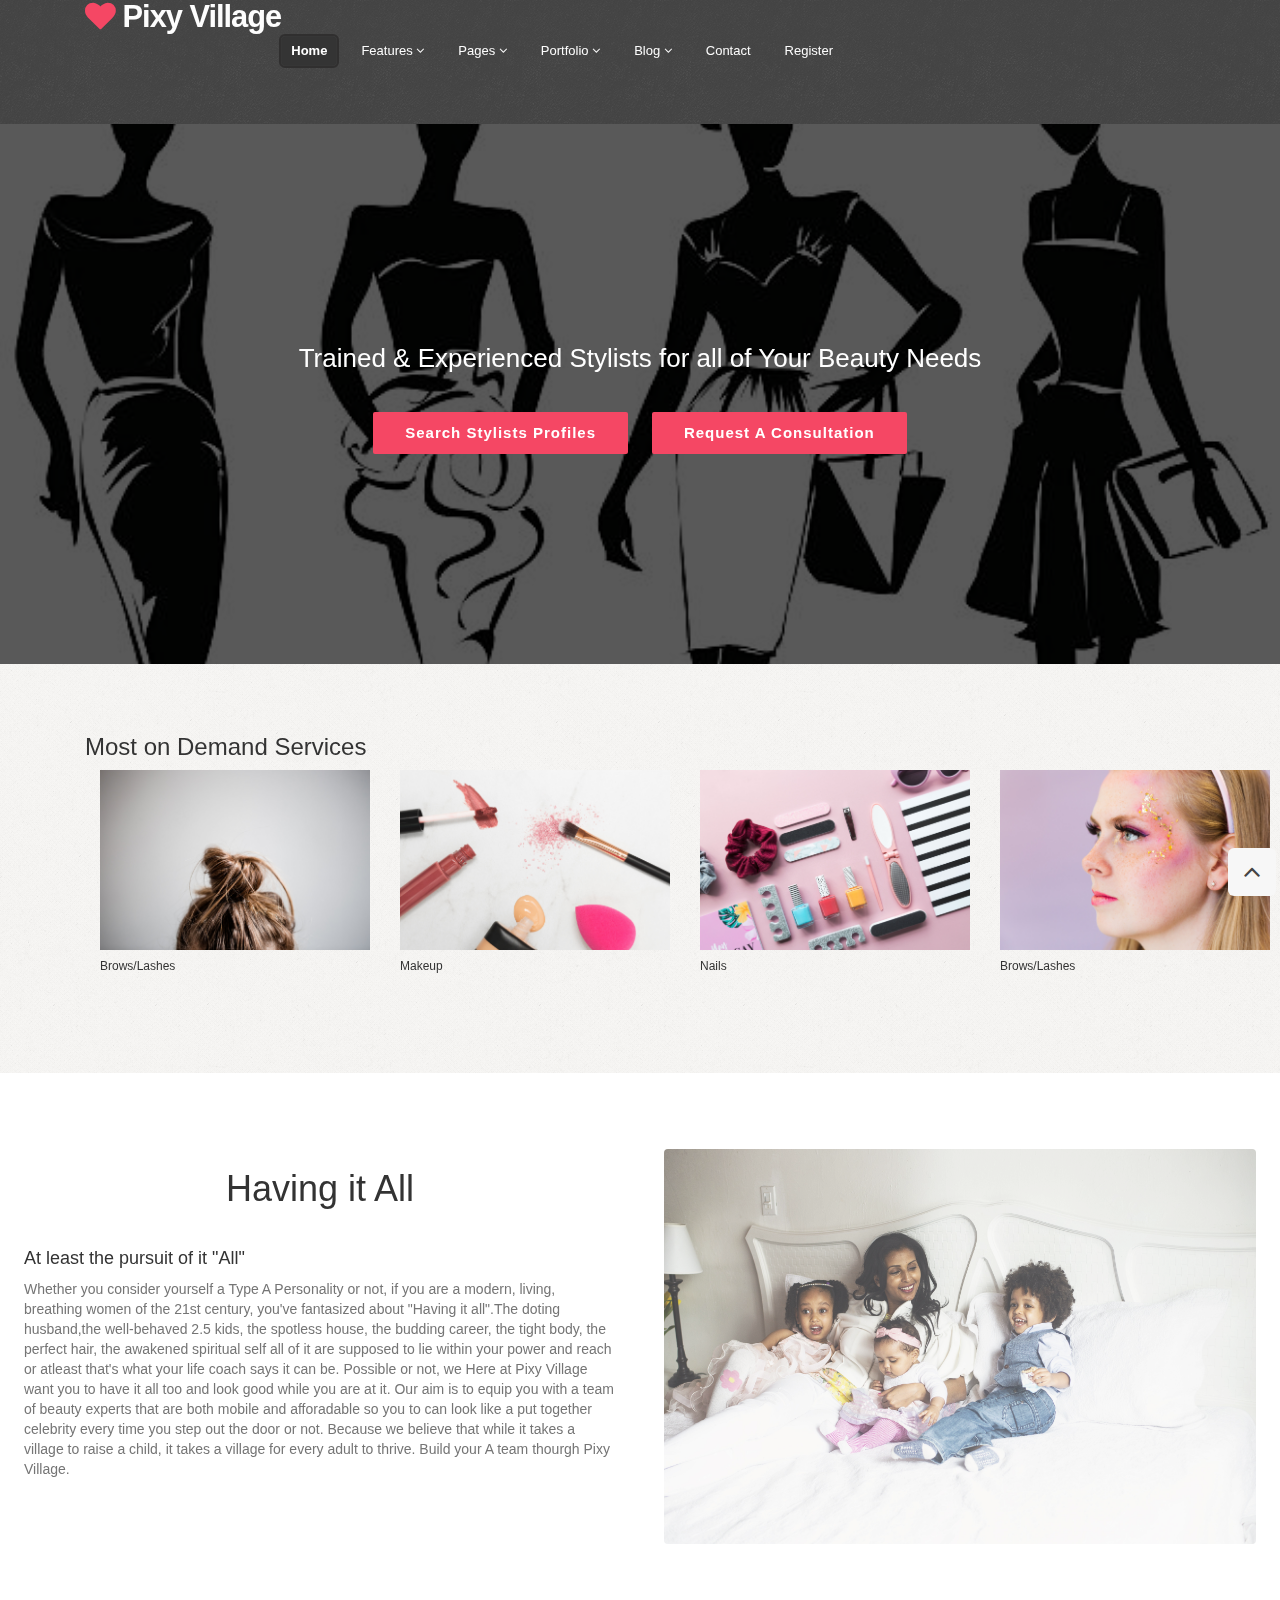
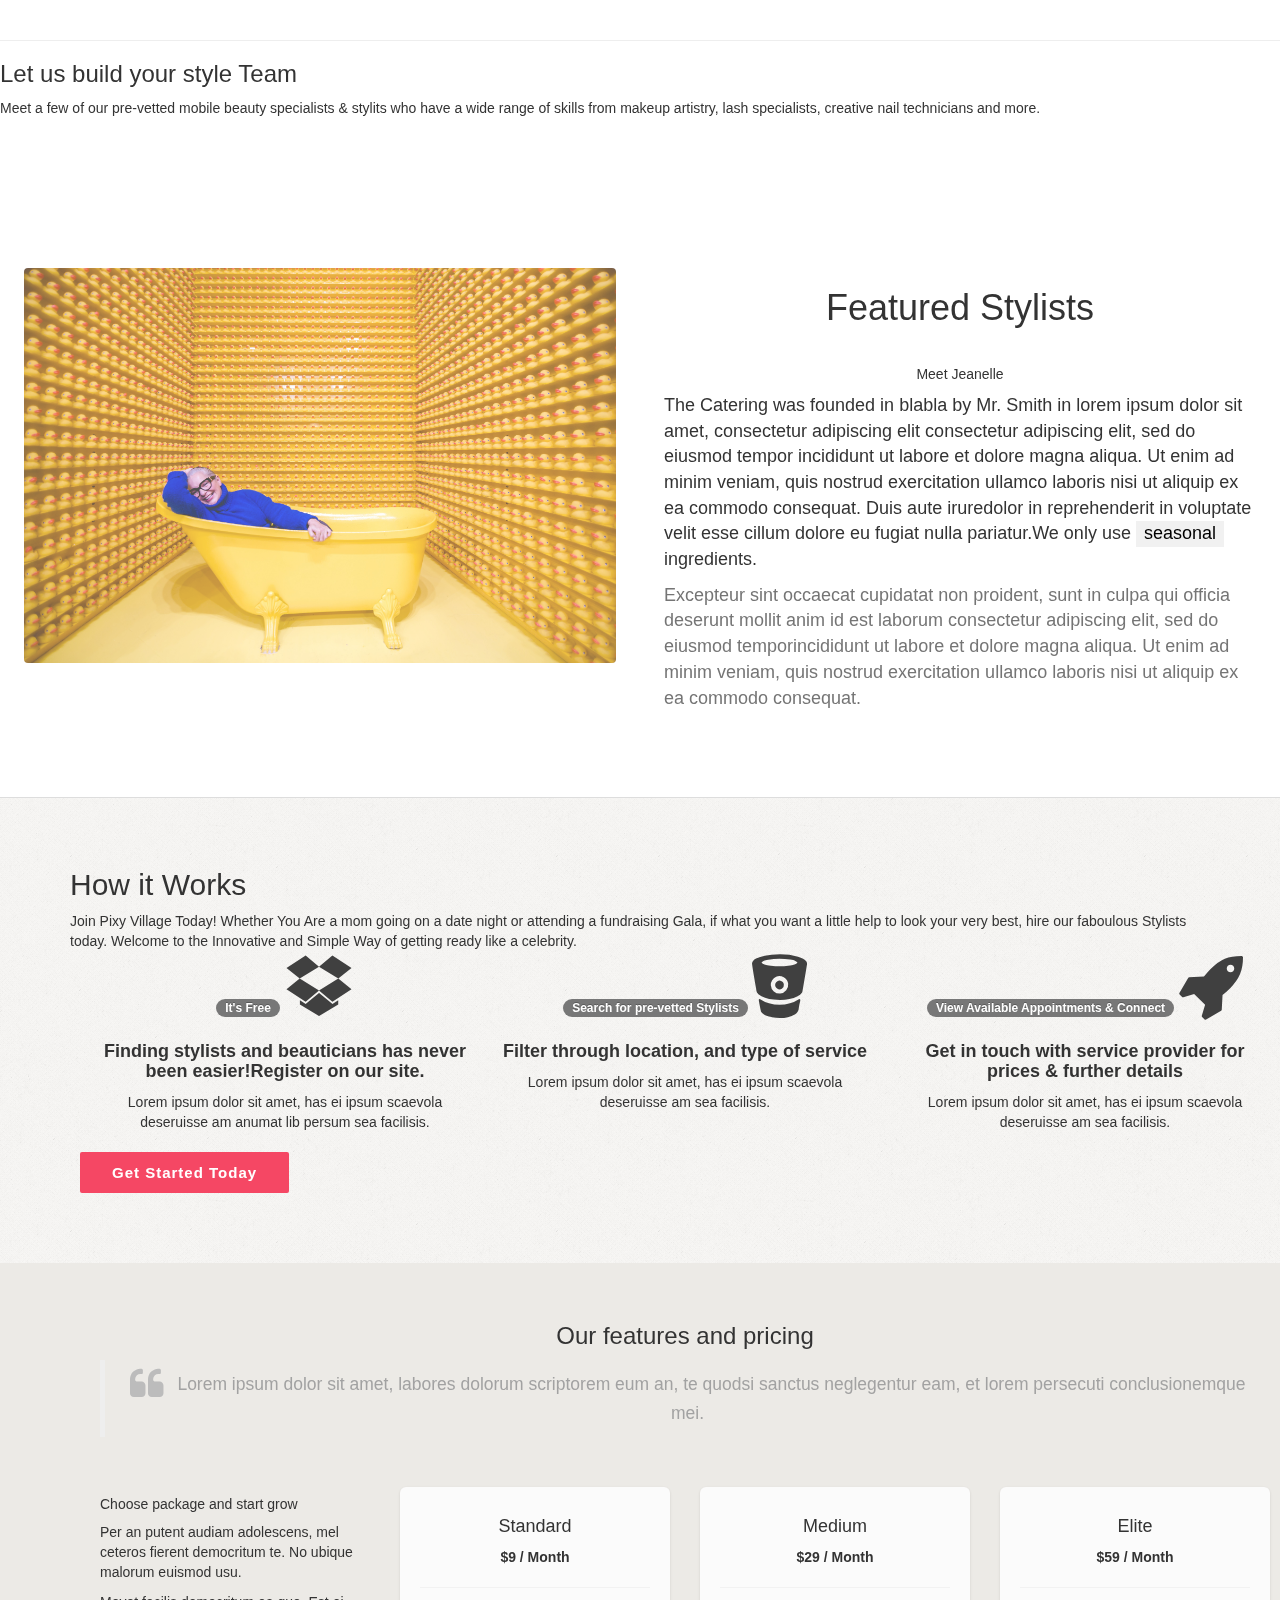
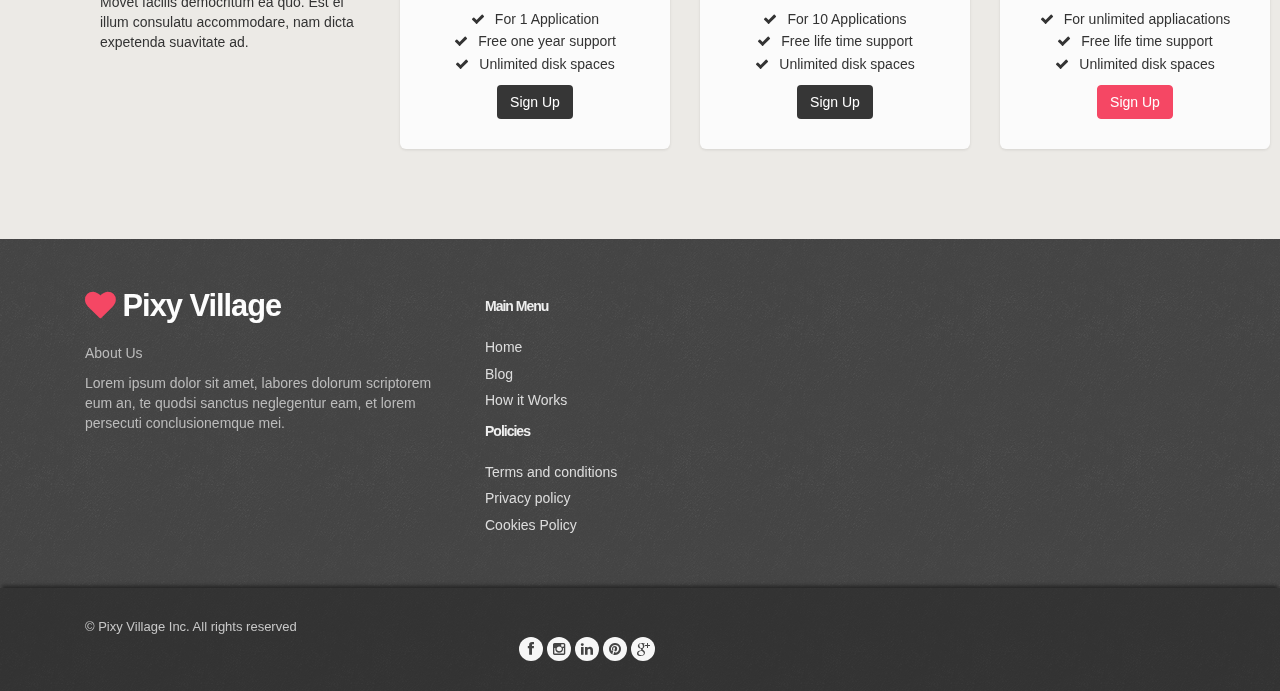
==== commit f71b5d24: "update index.html" ====
--- a/index.html
+++ b/index.html
@@ -36,7 +36,7 @@
   <div id="wrapper">
     <!-- start header -->
     <header>
-      <div class="top">
+<!--      <div class="top">
         <div class="container">
           <div class="row">
             <div class="span6">
@@ -59,7 +59,7 @@
             </div>
           </div>
         </div>
-      </div>
+      </div> -->
       <div class="container">
 
 
@@ -247,6 +247,12 @@
 
 <!--carousel section-->
 
+<div>
+  <h3>Let us build your style Team</h3>
+
+  <p>Meet a few of our pre-vetted mobile beauty specialists & stylits who have a wide range of skills from makeup artistry,
+    lash specialists, creative nail technicians and more.</p>
+
 <div id="carousel-example-generic" class="carousel slide">
   <!-- Indicators -->
   <ol class="carousel-indicators">
@@ -283,19 +289,19 @@
     <div class="item">
         <div class="row">
             <div class="col-sm-3 col-xs-6">
-                <img src="http://placehold.it/260x180" alt=""/>
-                <div class="carousel-caption">This is a caption</div>
-            </div>
-            <div class="col-sm-3 col-xs-6">
-                <img src="http://placehold.it/260x180" alt=""/>
-                <div class="carousel-caption">This is a caption</div>
-            </div>
-            <div class="col-sm-3 col-xs-6">
-                <img src="http://placehold.it/260x180" alt=""/>
-                <div class="carousel-caption">This is a caption</div>
-            </div>
-            <div class="col-sm-3 col-xs-6">
-                <img src="http://placehold.it/260x180" alt=""/>
+                <img src="img/guido.jpg" alt=""/>
+                <div class="carousel-caption">This is a caption</div>
+            </div>
+            <div class="col-sm-3 col-xs-6">
+                <img src="img/guido.jpg" alt=""/>
+                <div class="carousel-caption">This is a caption</div>
+            </div>
+            <div class="col-sm-3 col-xs-6">
+                <img src="img/guido.jpg" alt=""/>
+                <div class="carousel-caption">This is a caption</div>
+            </div>
+            <div class="col-sm-3 col-xs-6">
+                <img src="img/guido.jpg" alt=""/>
                 <div class="carousel-caption">This is a caption</div>
             </div>
         </div>
@@ -304,23 +310,25 @@
     <div class="item">
         <div class="row">
             <div class="col-sm-3 col-xs-6">
-                <img src="http://placehold.it/260x180" alt=""/>
-                <div class="carousel-caption">This is a caption</div>
-            </div>
-            <div class="col-sm-3 col-xs-6">
-                <img src="http://placehold.it/260x180" alt=""/>
-                <div class="carousel-caption">This is a caption</div>
-            </div>
-            <div class="col-sm-3 col-xs-6">
-                <img src="http://placehold.it/260x180" alt=""/>
-                <div class="carousel-caption">This is a caption</div>
-            </div>
-            <div class="col-sm-3 col-xs-6">
-                <img src="http://placehold.it/260x180" alt=""/>
+                <img src="img/guido.jpg" alt=""/>
+                <div class="carousel-caption">This is a caption</div>
+            </div>
+            <div class="col-sm-3 col-xs-6">
+                <img src="img/guido.jpg" alt=""/>
+                <div class="carousel-caption">This is a caption</div>
+            </div>
+            <div class="col-sm-3 col-xs-6">
+                <img src="img/guido.jpg" alt=""/>
+                <div class="carousel-caption">This is a caption</div>
+            </div>
+            <div class="col-sm-3 col-xs-6">
+                <img src="img/guido.jpg" alt=""/>
                 <div class="carousel-caption">This is a caption</div>
             </div>
         </div>
     </div>
+
+</div>
 
 </div>
   <!-- Controls -->
@@ -356,7 +364,7 @@
 
 
 
-<!-- Style Team section -->
+<!-- Style Team section
 
       <section id="works">
         <div class="container">
@@ -431,7 +439,7 @@
           </div>
         </div>
       </section>
-
+-->
 
     <!-- About Section -->
   <div class="w3-row w3-padding-64" id="about">
@@ -653,8 +661,9 @@
             <div class="widget">
               <h5 class="widgetheading">Main Menu</h5>
               <ul class="link-list">
-                <li><a href="#">Our company</a></li>
-                <li><a href="#">Our support forum</a></li>
+                <li><a href="#">Home</a></li>
+                <li><a href="#">Blog</a></li>
+                <li><a href="#">How it Works</a></li>
               </ul>
 
             </div>
@@ -665,7 +674,7 @@
               <ul class="link-list">
                 <li><a href="#">Terms and conditions</a></li>
                 <li><a href="#">Privacy policy</a></li>
-                <li><a href="#">Press release</a></li>
+                <li><a href="#">Cookies Policy</a></li>
 
               </ul>
             </div>
@@ -689,6 +698,20 @@
 
             </div>
 
+            <div class="span6">
+
+              <ul class="social-network">
+                <li><a href="https://www.facebook.com/Pixy-Village-365127254213004/" data-placement="bottom" title="Facebook"><i class="icon-circled icon-bglight icon-facebook"></i></a></li>
+                <li><a href="#" data-placement="bottom" title="Instagram"><i class="icon-circled icon-bglight icon-instagram"></i></a></li>
+                <li><a href="#" data-placement="bottom" title="Linkedin"><i class="icon-circled icon-linkedin icon-bglight"></i></a></li>
+                <li><a href="#" data-placement="bottom" title="Pinterest"><i class="icon-circled icon-pinterest  icon-bglight"></i></a></li>
+                <li><a href="#" data-placement="bottom" title="Google +"><i class="icon-circled icon-google-plus icon-bglight"></i></a></li>
+              </ul>
+
+            </div>
+            </div>
+            </div>
+            </div>
 
     </footer>
   </div>
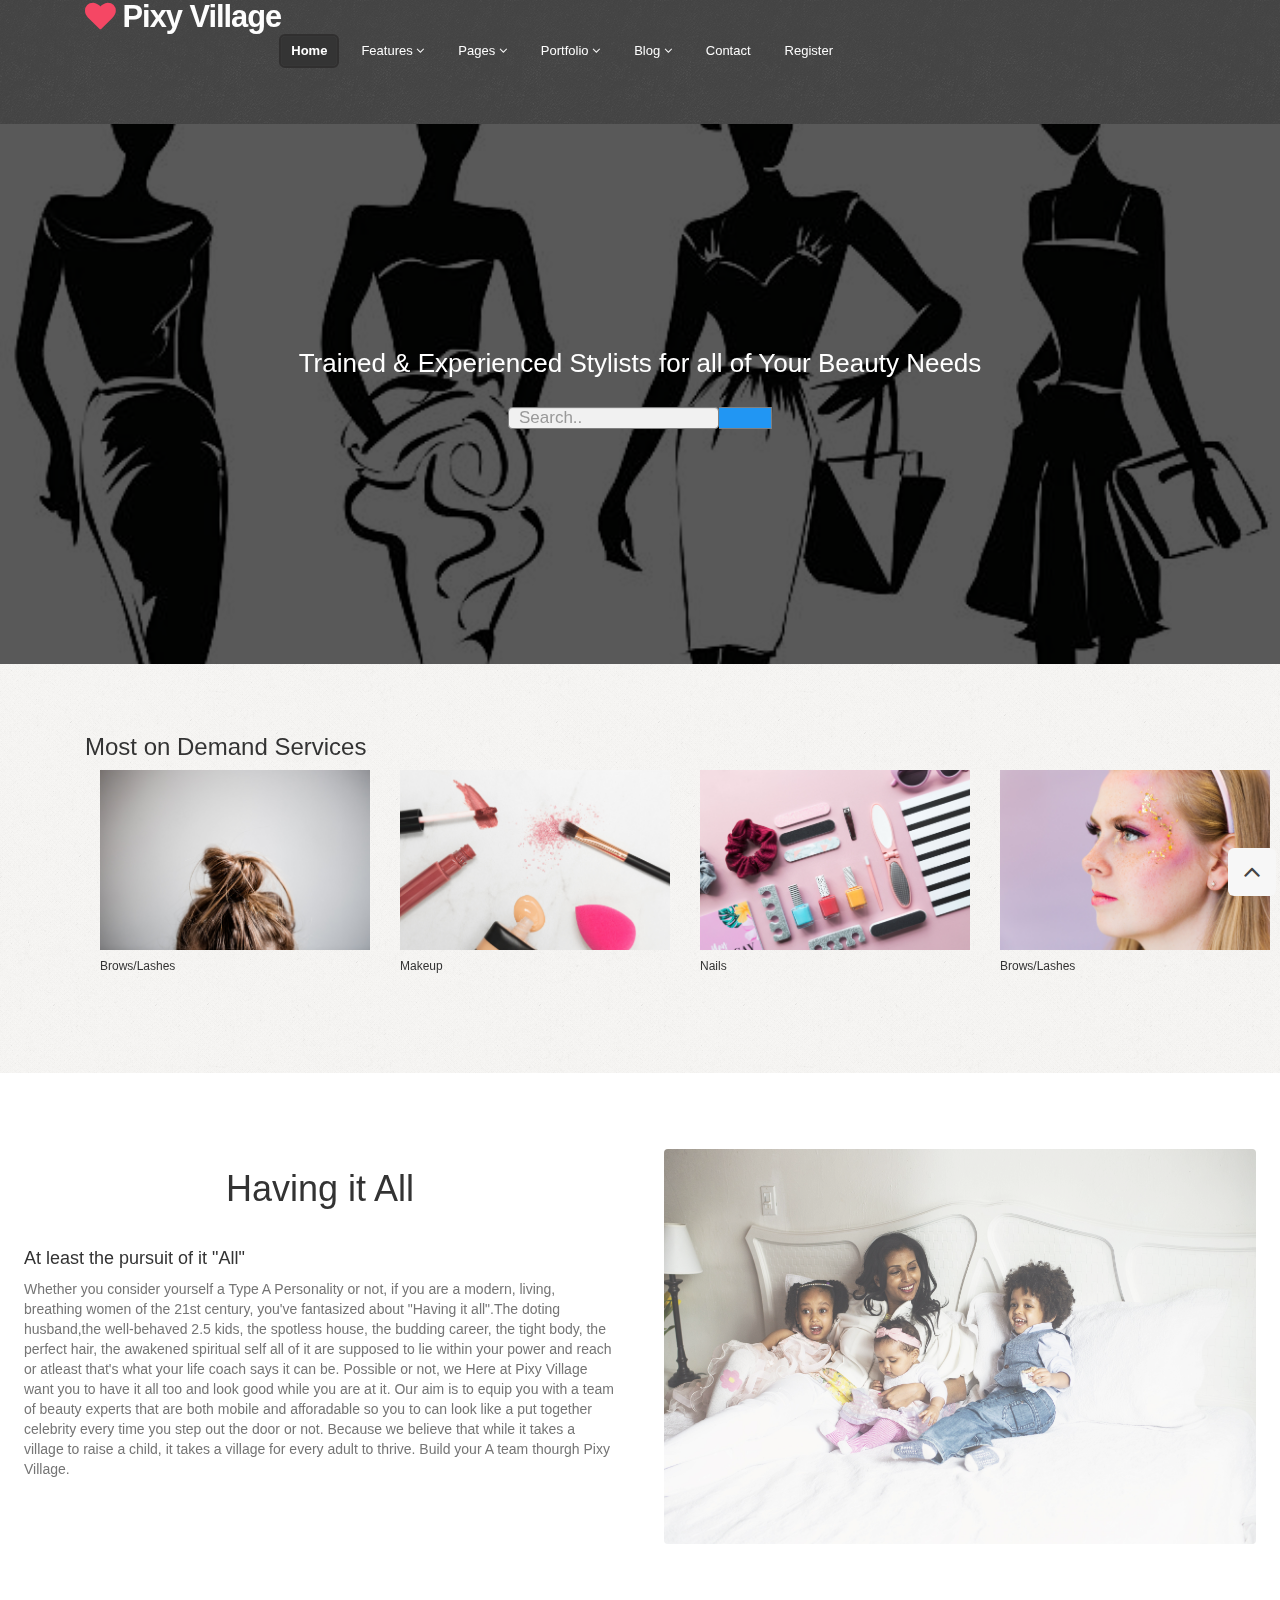
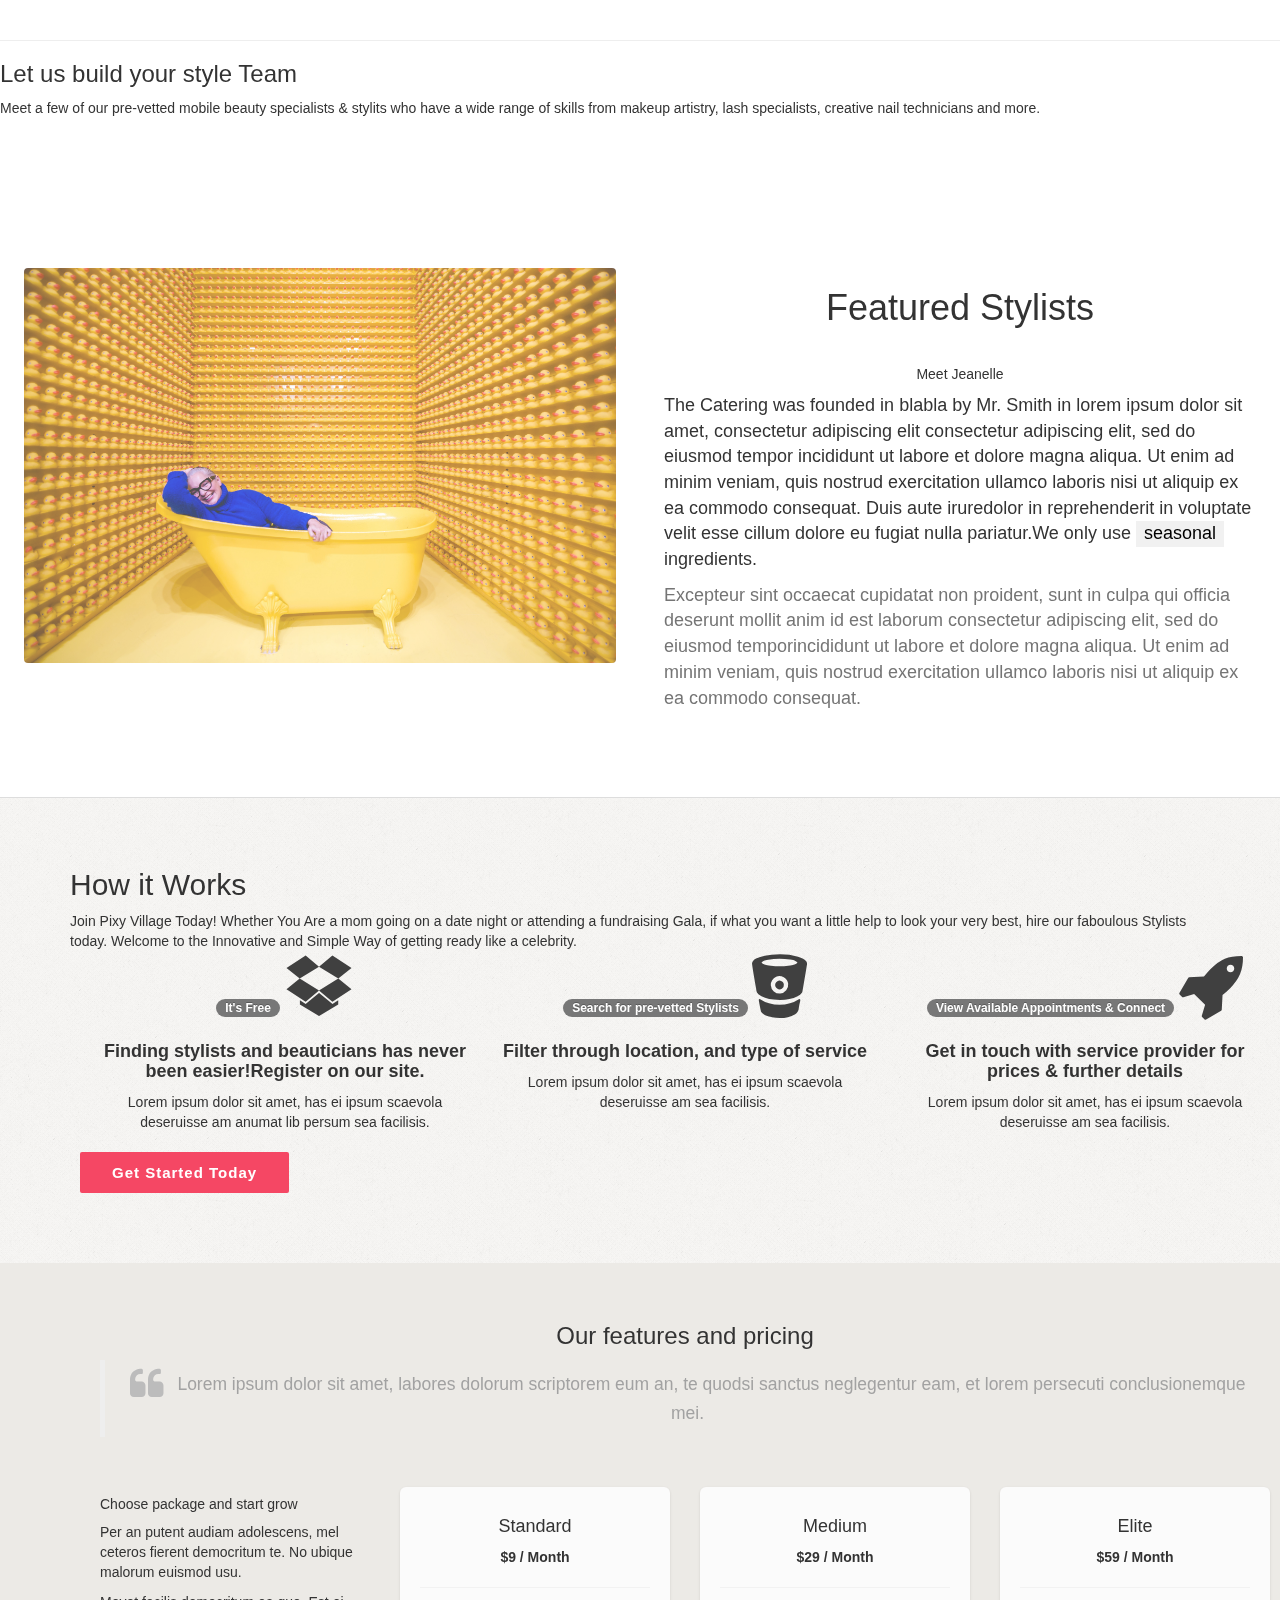
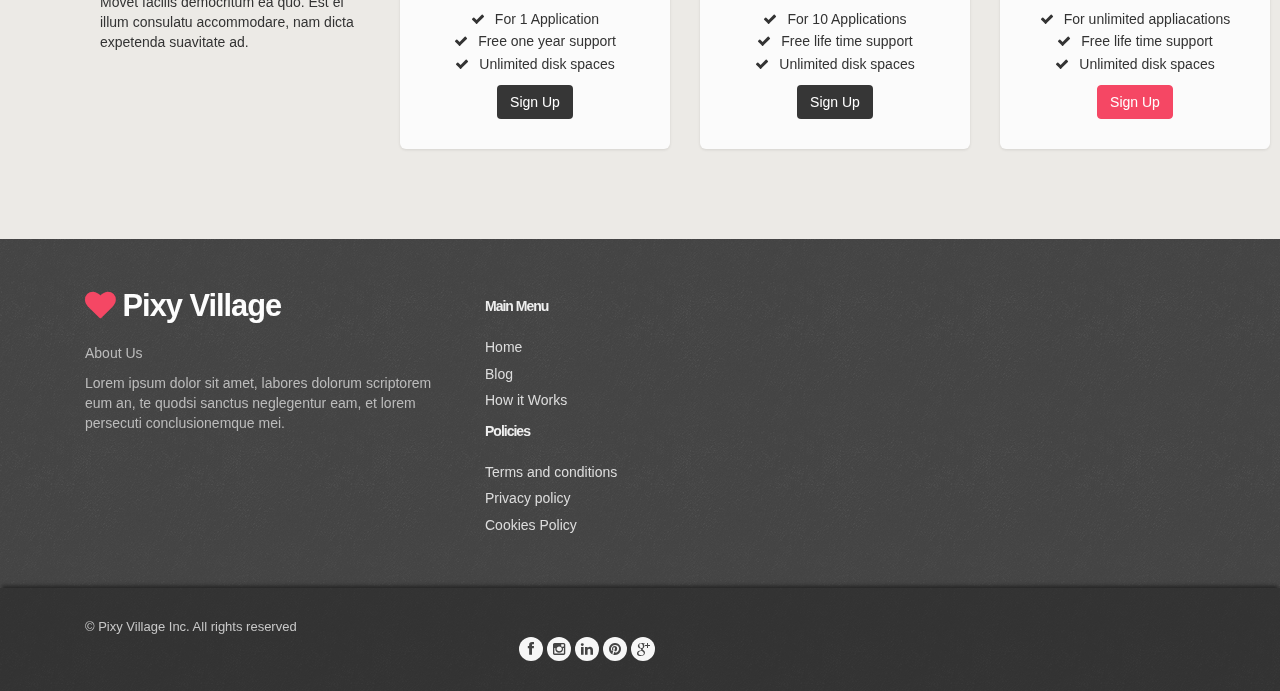
==== commit 633233f9: "Update index.html" ====
--- a/index.html
+++ b/index.html
@@ -130,13 +130,60 @@
     <!-- end header -->
 
     <!-- section intro -->
+
+    <style>
+body {
+  font-family: Arial;
+}
+
+* {
+  box-sizing: border-box;
+}
+
+form.example input[type=text] {
+  padding: 10px;
+  font-size: 17px;
+  border: 1px solid grey;
+  float: left;
+  width: 80%;
+  background: #f1f1f1;
+}
+
+form.example button {
+  float: left;
+  width: 20%;
+  padding: 10px;
+  background: #2196F3;
+  color: white;
+  font-size: 17px;
+  border: 1px solid grey;
+  border-left: none;
+  cursor: pointer;
+}
+
+form.example button:hover {
+  background: #0b7dda;
+}
+
+form.example::after {
+  content: "";
+  clear: both;
+  display: table;
+}
+</style>
     <section id="intro">
       <div class="intro-content">
         <h3>Trained & Experienced Stylists for all of Your Beauty Needs</h3>
       <!--  <h3>Lorem ipsum dolor sit amet, elit persecuti efficiendi</h3> -->
         <div>
-          <a href="#content" class="btn-get-started scrollto">Search Stylists Profiles</a>
-          <a href="#content" class="btn-get-started scrollto">Request A Consultation</a>
+
+          <form class="example" action="/action_page.php">
+  <input type="text" placeholder="Search.." name="search">
+  <button type="submit"><i class="fa fa-search"></i></button>
+</form>
+
+      <!--    <a href="#content" class="btn-get-started scrollto">Search Stylists Profiles</a>
+          <a href="#content" class="btn-get-started scrollto">Request A Consultation</a> -->
         </div>
       </div>
     </section>
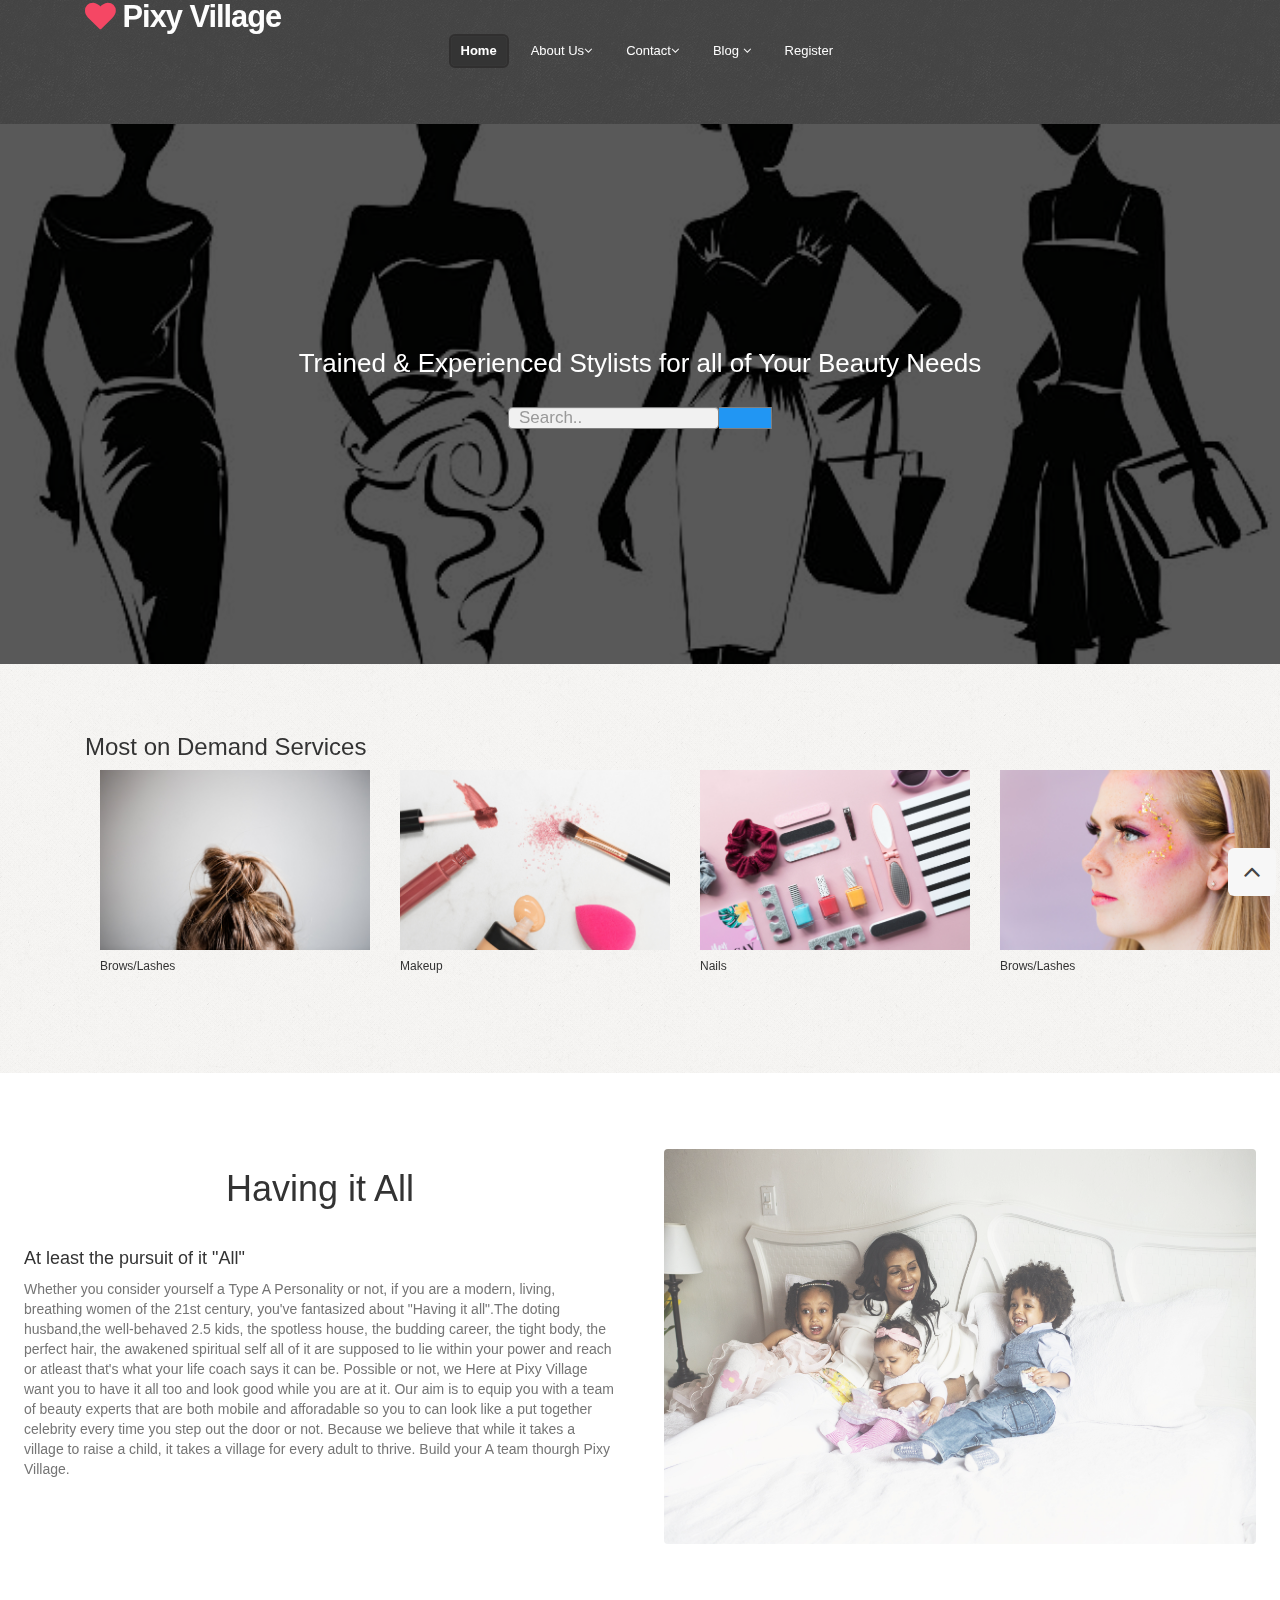
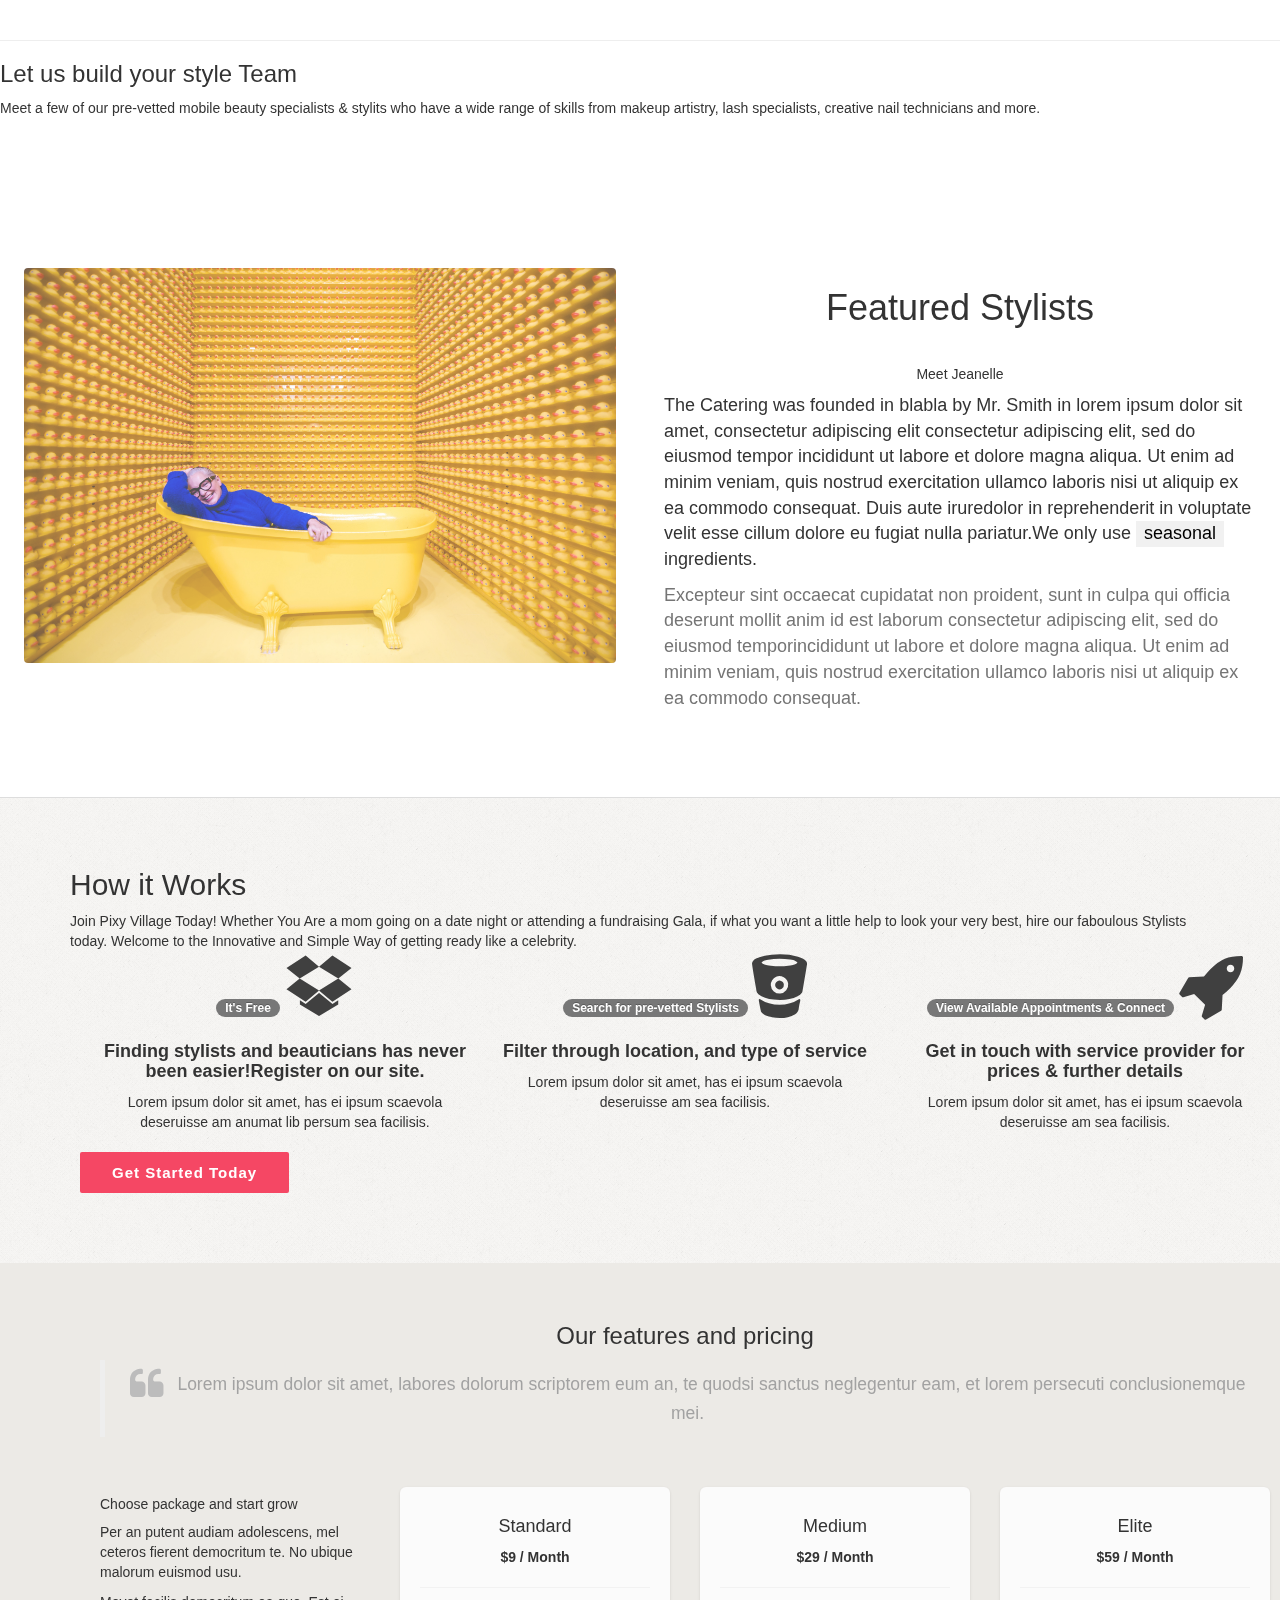
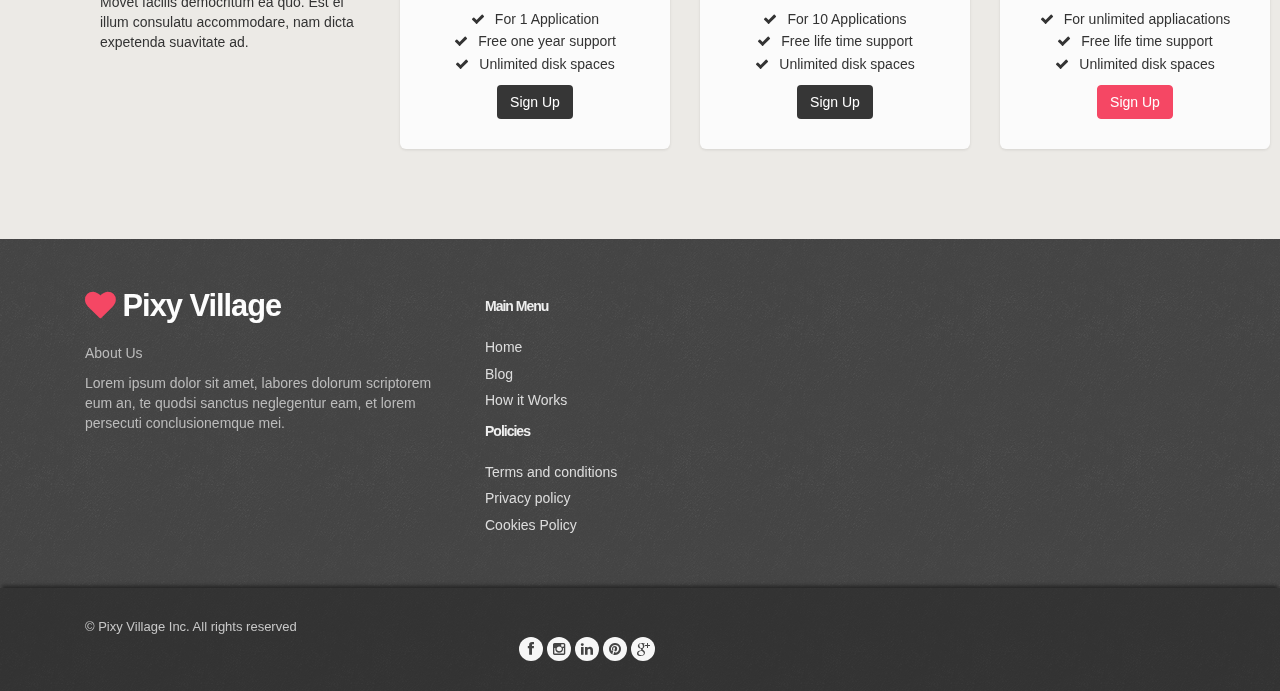
==== commit 7788c11c: "further updates" ====
--- a/index.html
+++ b/index.html
@@ -78,23 +78,23 @@
                       <a href="index.html">Home</a>
                     </li>
                     <li class="dropdown">
-                      <a href="#">Features <i class="icon-angle-down"></i></a>
-                      <ul class="dropdown-menu">
+                      <a href="#">About Us<i class="icon-angle-down"></i></a>
+                    <!--  <ul class="dropdown-menu">
                         <li><a href="typography.html">What We Do</a></li>
                         <li><a href="Blog.html">Blog/a></li>
                         <li><a href="icons.html">Icons</a></li>
                         <li><a href="icon-variations.html">Icon variations</a></li>
                       </ul>
-                    </li>
+                    </li> -->
                     <li class="dropdown">
-                      <a href="#">Pages <i class="icon-angle-down"></i></a>
-                      <ul class="dropdown-menu">
+                      <a href="#">Contact<i class="icon-angle-down"></i></a>
+                  <!--    <ul class="dropdown-menu">
                         <li><a href="about.html">About us</a></li>
                         <li><a href="contact.html">Contact</a></li>
                         <li><a href="404.html">404</a></li>
                       </ul>
-                    </li>
-                    <li class="dropdown">
+                    </li> -->
+                  <!--  <li class="dropdown">
                       <a href="#">Portfolio <i class="icon-angle-down"></i></a>
                       <ul class="dropdown-menu">
                         <li><a href="portfolio-2cols.html">Portfolio 2 columns</a></li>
@@ -102,18 +102,18 @@
                         <li><a href="portfolio-4cols.html">Portfolio 4 columns</a></li>
                         <li><a href="portfolio-detail.html">Portfolio detail</a></li>
                       </ul>
-                    </li>
-                    <li class="dropdown">
+                    </li> -->
+                  <li class="dropdown">
                       <a href="#">Blog <i class="icon-angle-down"></i></a>
-                      <ul class="dropdown-menu">
+                  <!--    <ul class="dropdown-menu">
                         <li><a href="blog-left-sidebar.html">Blog left sidebar</a></li>
                         <li><a href="blog-right-sidebar.html">Blog right sidebar</a></li>
                         <li><a href="post-left-sidebar.html">Post left sidebar</a></li>
                         <li><a href="post-right-sidebar.html">Post right sidebar</a></li>
-                      </ul>
+                      </ul> -->
                     </li>
                     <li>
-                    <a href="contact.html">Contact </a>
+
                     </li>
                     <li>
                     <a href="register.html">Register</a>
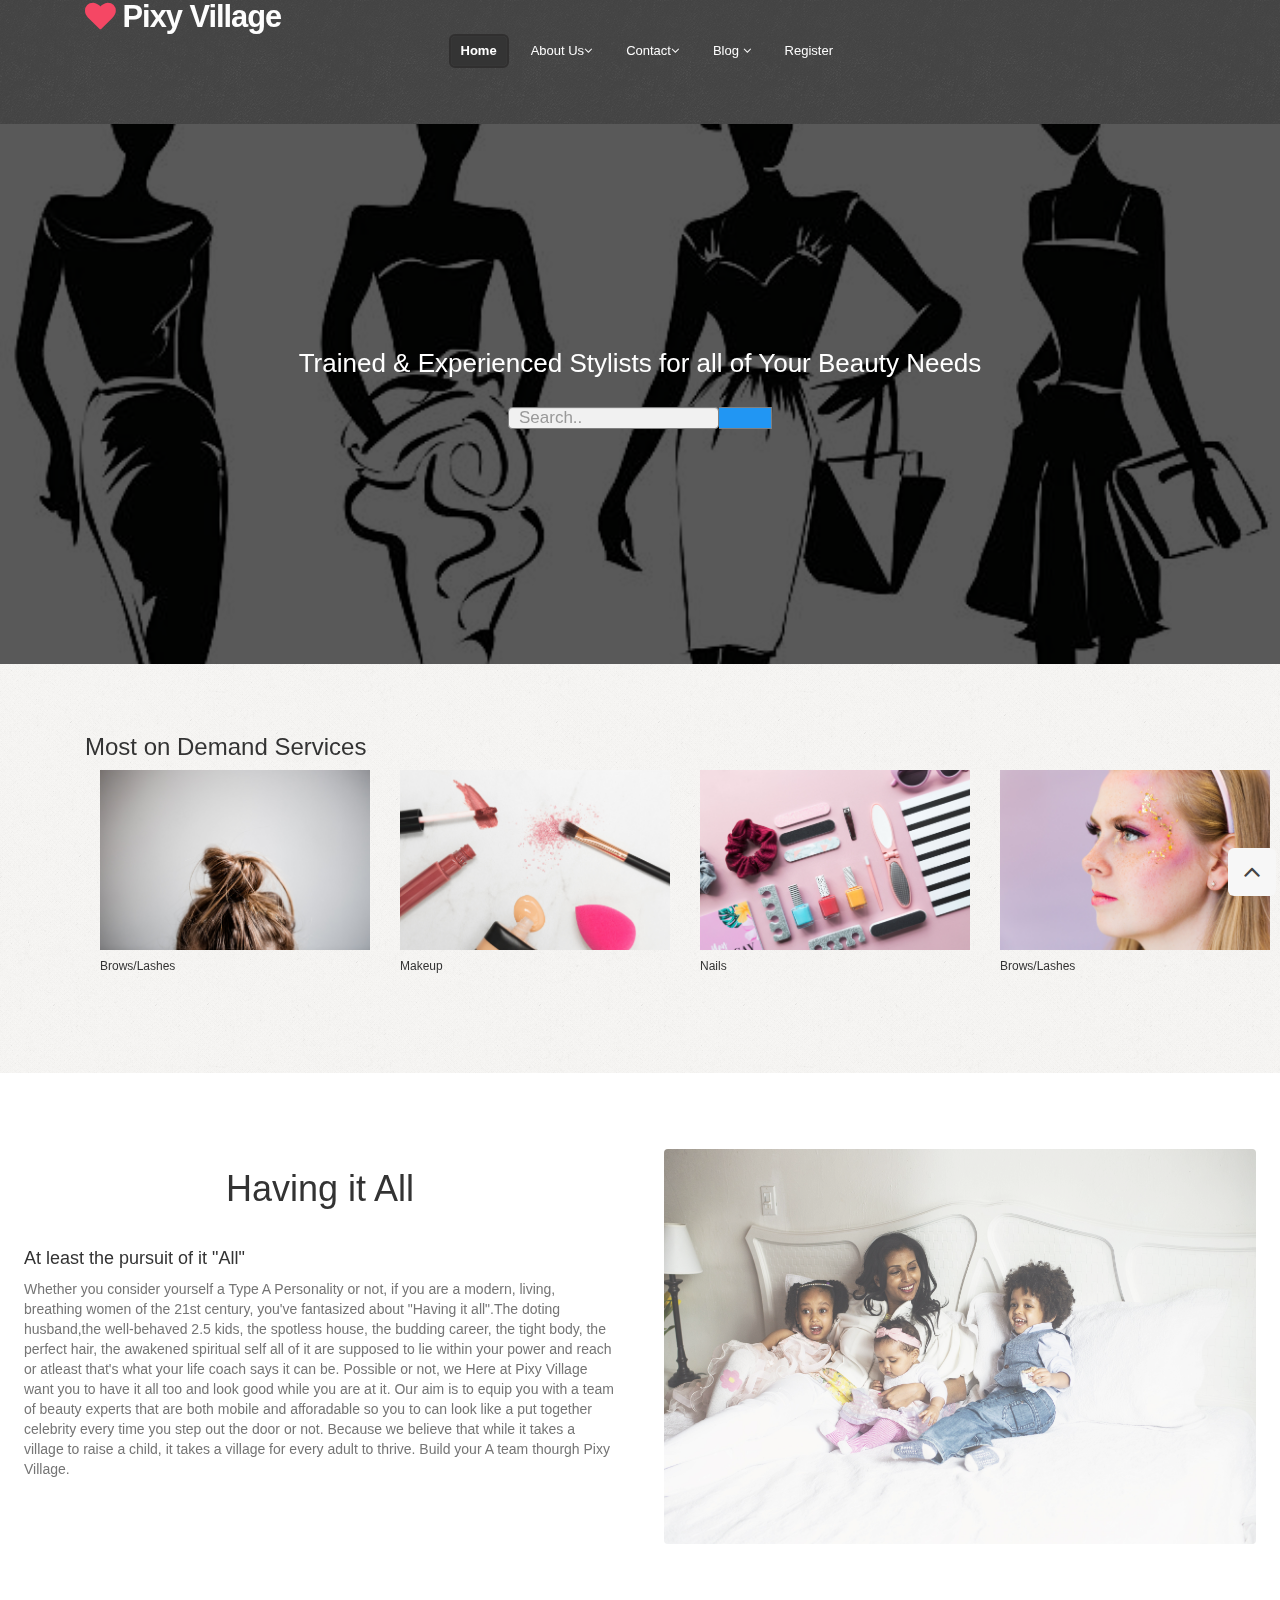
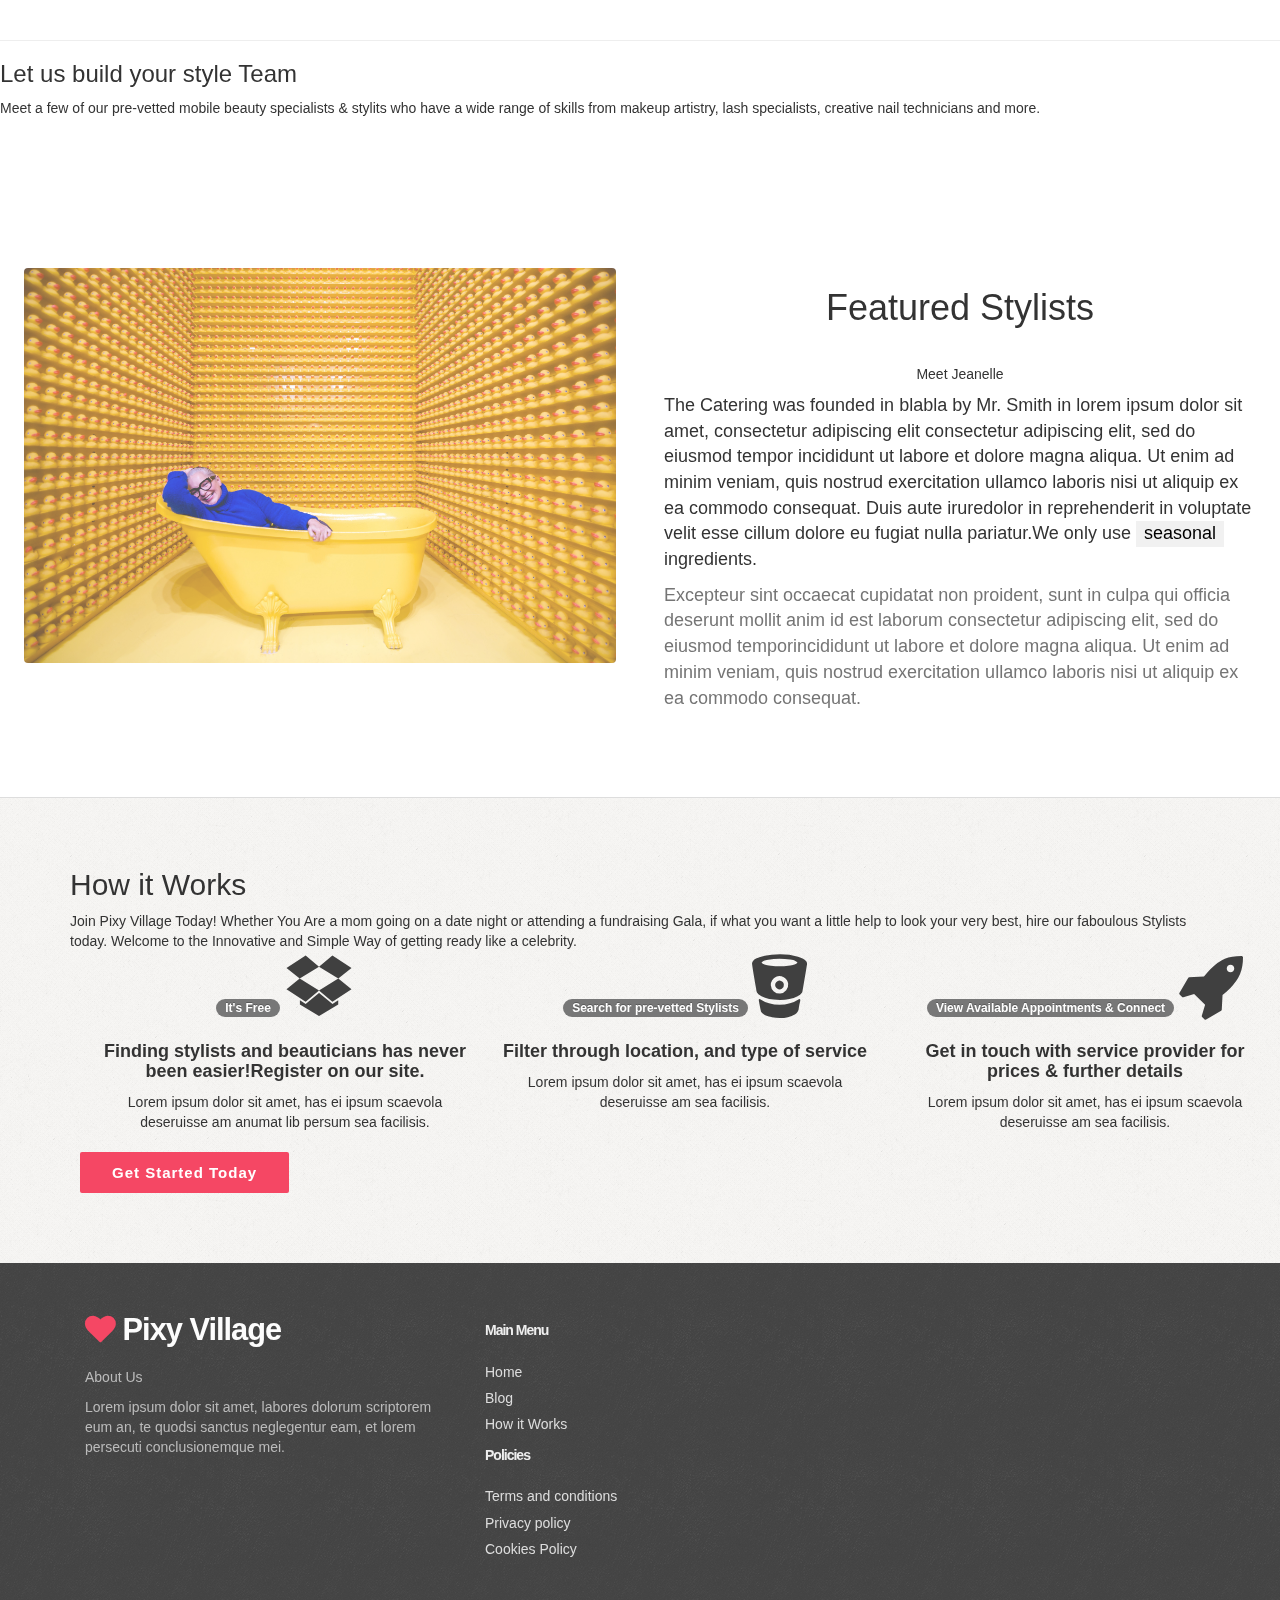
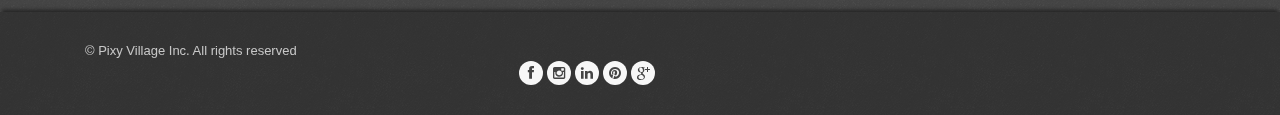
==== commit 6f1572d3: "footer changes" ====
--- a/index.html
+++ b/index.html
@@ -589,7 +589,7 @@
 
             </div>
           </div>
-        </div> -->
+        </div>
 
       </div>
     </section>
@@ -621,7 +621,7 @@
                 </p>
               </div>
 
-              <div class="span3">
+        <div class="span3">
                 <div class="pricing-box-plain">
                   <div class="heading">
                     <h4>Standard</h4>
@@ -682,7 +682,7 @@
           </div>
         </div>
 
-      </div>
+      </div> -->
     </section>
 
 
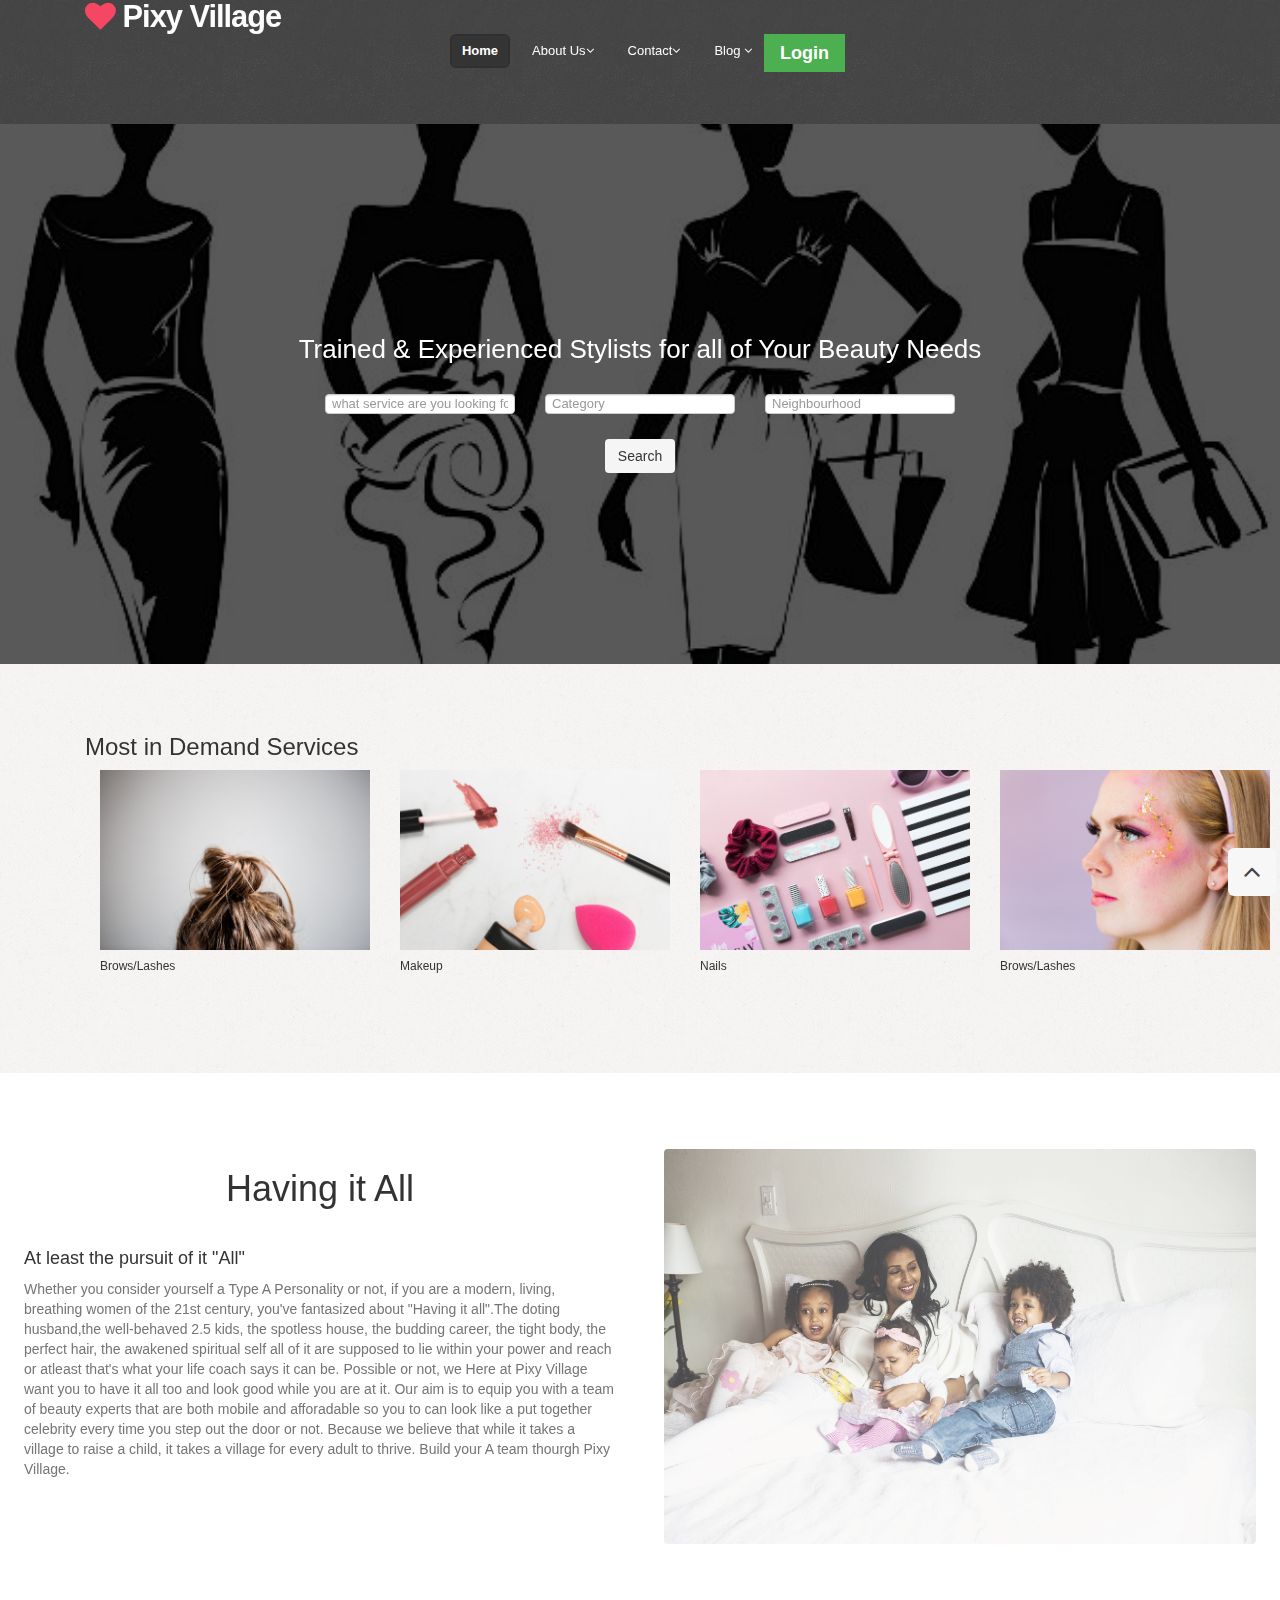
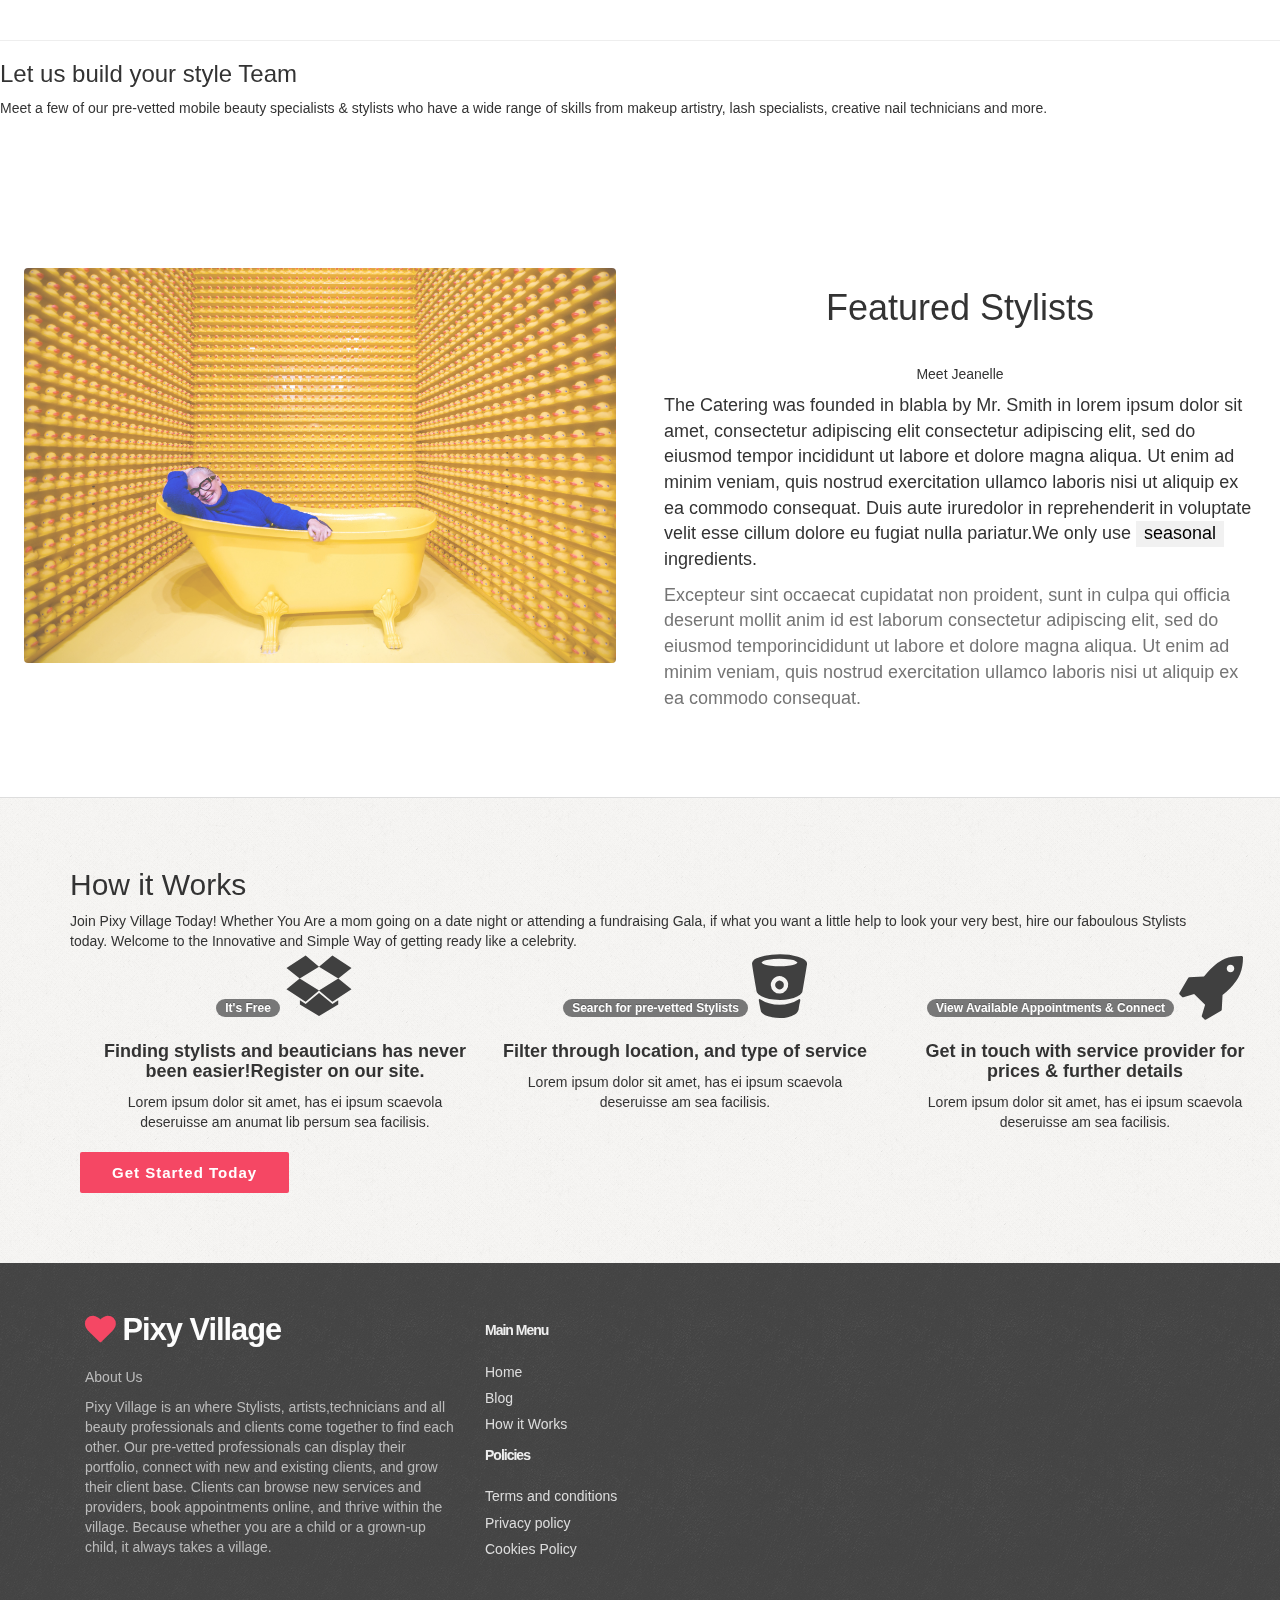
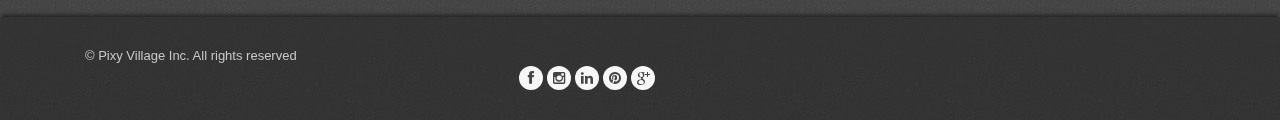
==== commit 0d70048a: "page flow" ====
--- a/index.html
+++ b/index.html
@@ -12,6 +12,7 @@
   <link href="css/bootstrap.css" rel="stylesheet" />
   <link href="css/bootstrap-responsive.css" rel="stylesheet" />
   <link href="css/prettyPhoto.css" rel="stylesheet" />
+  <link rel="stylesheet" href="https://www.w3schools.com/w3css/4/w3.css">
   <link href="https://fonts.googleapis.com/css?family=Open+Sans:300,400,600,700" rel="stylesheet">
   <link href="css/style.css" rel="stylesheet">
   <link rel="stylesheet" href="https://www.w3schools.com/w3css/4/w3.css">
@@ -116,7 +117,36 @@
 
                     </li>
                     <li>
-                    <a href="register.html">Register</a>
+                      <button onclick="document.getElementById('id01').style.display='block'" class="w3-button w3-green w3-large">Login</button>
+                      <div id="id01" class="w3-modal">
+                        <div class="w3-modal-content w3-card-4 w3-animate-zoom" style="max-width:600px">
+
+                          <div class="w3-center"><br>
+                            <span onclick="document.getElementById('id01').style.display='none'" class="w3-button w3-xlarge w3-hover-red w3-display-topright" title="Close Modal">&times;</span>
+                            <img src="img_avatar4.png" alt="Avatar" style="width:30%" class="w3-circle w3-margin-top">
+                          </div>
+
+                          <form class="w3-container" action="/action_page.php">
+                            <div class="w3-section">
+                              <label><b>Username</b></label>
+                              <input class="w3-input w3-border w3-margin-bottom" type="text" placeholder="Enter Username" name="usrname" required>
+                              <label><b>Password</b></label>
+                              <input class="w3-input w3-border" type="password" placeholder="Enter Password" name="psw" required>
+                              <button class="w3-button w3-block w3-green w3-section w3-padding" type="submit">Login</button>
+                              <input class="w3-check w3-margin-top" type="checkbox" checked="checked"> Remember me
+                            </div>
+                          </form>
+
+                          <div class="w3-container w3-border-top w3-padding-16 w3-light-grey">
+                            <button onclick="document.getElementById('id01').style.display='none'" type="button" class="w3-button w3-red">Cancel</button>
+                            <span class="w3-right w3-padding w3-hide-small">Forgot <a href="#">password?</a></span>
+
+
+                          </div>
+                          <span><a href="register.html">Sign up</a></span>
+                        </div>
+                    </div>
+
                     </li>
                   </ul>
                 </nav>
@@ -177,10 +207,27 @@
       <!--  <h3>Lorem ipsum dolor sit amet, elit persecuti efficiendi</h3> -->
         <div>
 
-          <form class="example" action="/action_page.php">
-  <input type="text" placeholder="Search.." name="search">
-  <button type="submit"><i class="fa fa-search"></i></button>
-</form>
+
+
+
+  <div class="form-group row">
+    <div class="col-xs-4">
+
+      <input class="form-control" id="ex1" type="text" placeholder="what service are you looking for">
+    </div>
+    <div class="col-xs-4">
+
+      <input class="form-control" id="ex2" type="text" placeholder="Category">
+    </div>
+    <div class="col-xs-4">
+
+      <input class="form-control" id="ex3" type="text" placeholder="Neighbourhood">
+    </div>
+  </div>
+
+  <button class="btn btn-outline-success my-2 my-sm-0" type="submit">Search</button>
+
+
 
       <!--    <a href="#content" class="btn-get-started scrollto">Search Stylists Profiles</a>
           <a href="#content" class="btn-get-started scrollto">Request A Consultation</a> -->
@@ -194,7 +241,7 @@
       <div class="container">
         <div class="row">
           <div class="span12">
-            <h3>Most on Demand Services</h3>
+            <h3>Most in Demand Services</h3>
             <div class="row">
 
               <div class="grid cs-style-3">
@@ -297,7 +344,7 @@
 <div>
   <h3>Let us build your style Team</h3>
 
-  <p>Meet a few of our pre-vetted mobile beauty specialists & stylits who have a wide range of skills from makeup artistry,
+  <p>Meet a few of our pre-vetted mobile beauty specialists & stylists who have a wide range of skills from makeup artistry,
     lash specialists, creative nail technicians and more.</p>
 
 <div id="carousel-example-generic" class="carousel slide">
@@ -698,7 +745,13 @@
               <p>About Us</p>
 
 
-                Lorem ipsum dolor sit amet, labores dolorum scriptorem eum an, te quodsi sanctus neglegentur eam, et lorem persecuti conclusionemque mei.
+              Pixy Village is an where Stylists, artists,technicians and all beauty professionals and clients come together to find each other.
+              Our pre-vetted professionals can display their portfolio,
+              connect with new and existing clients, and grow their client base.
+              Clients can browse new services and providers, book appointments online,
+              and thrive within the village. Because whether you are a child or a grown-up child, it always takes a village.
+
+
               </p>
 
 
